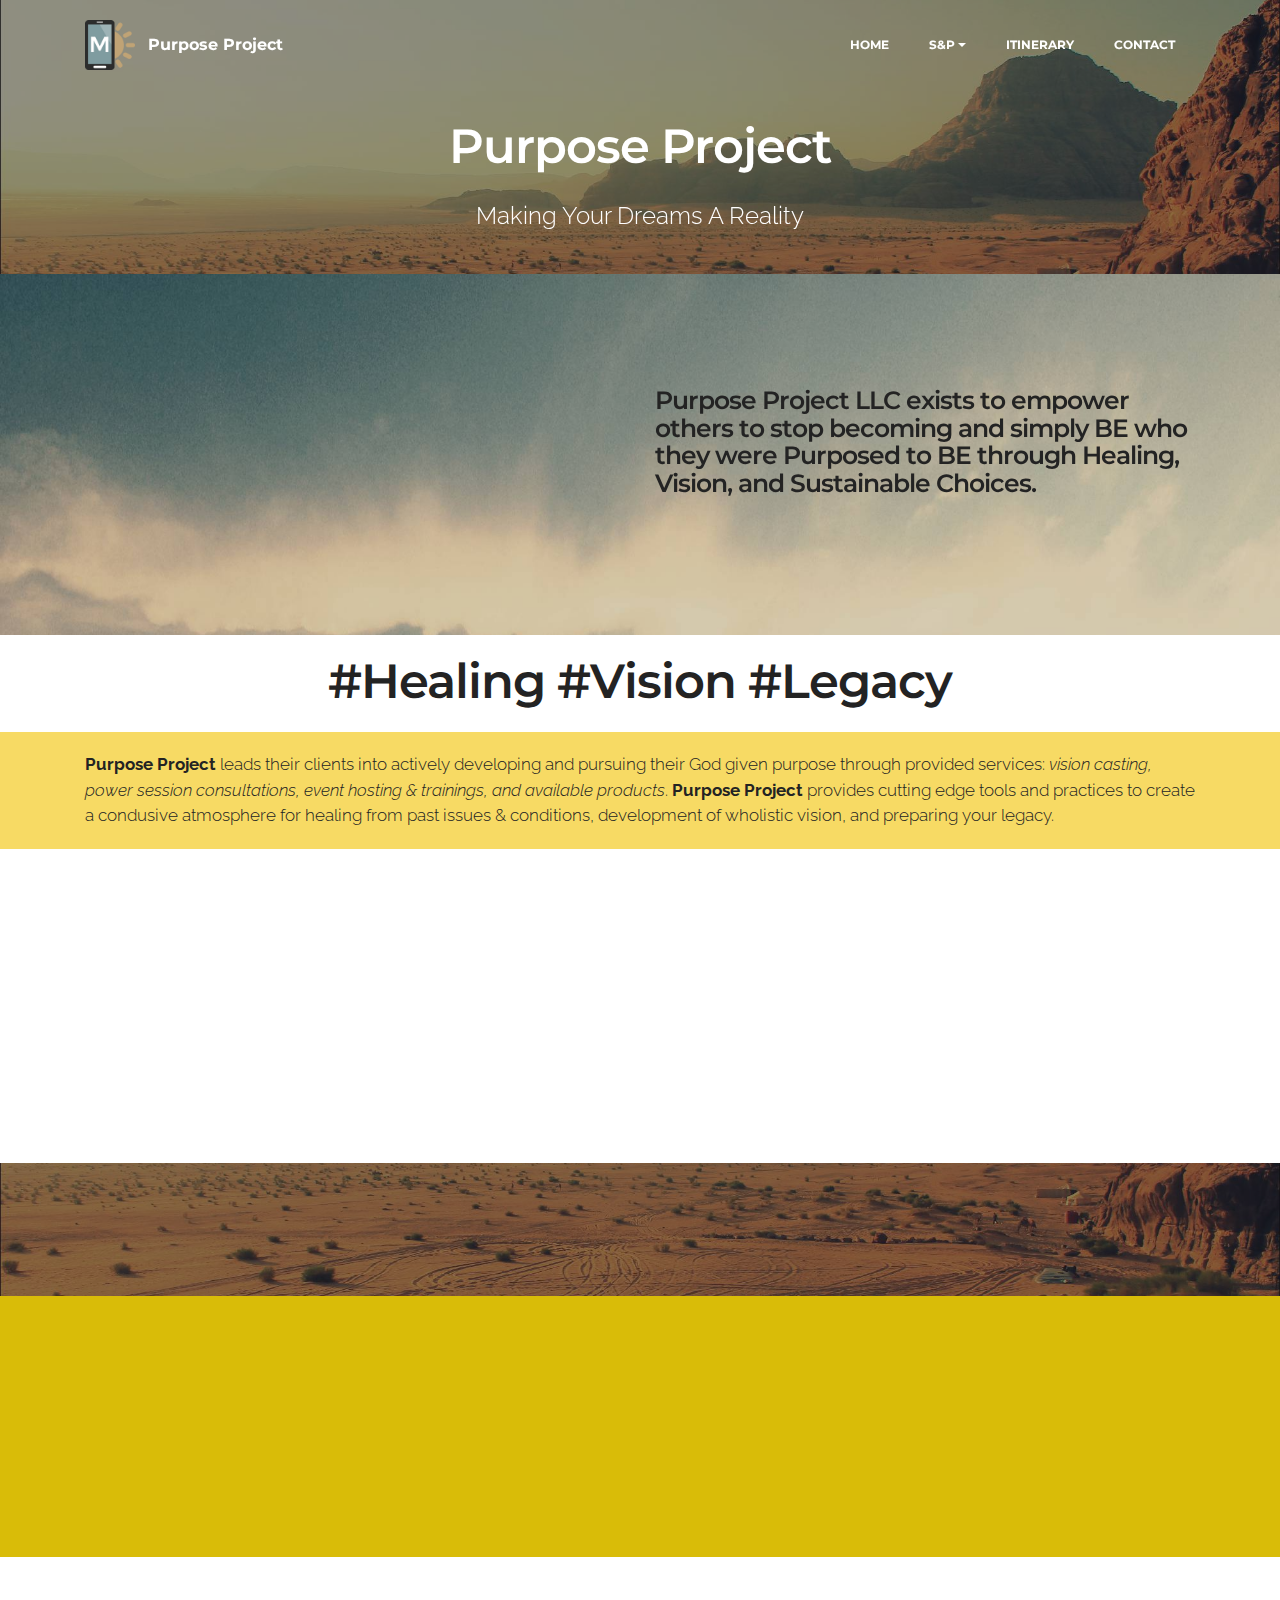
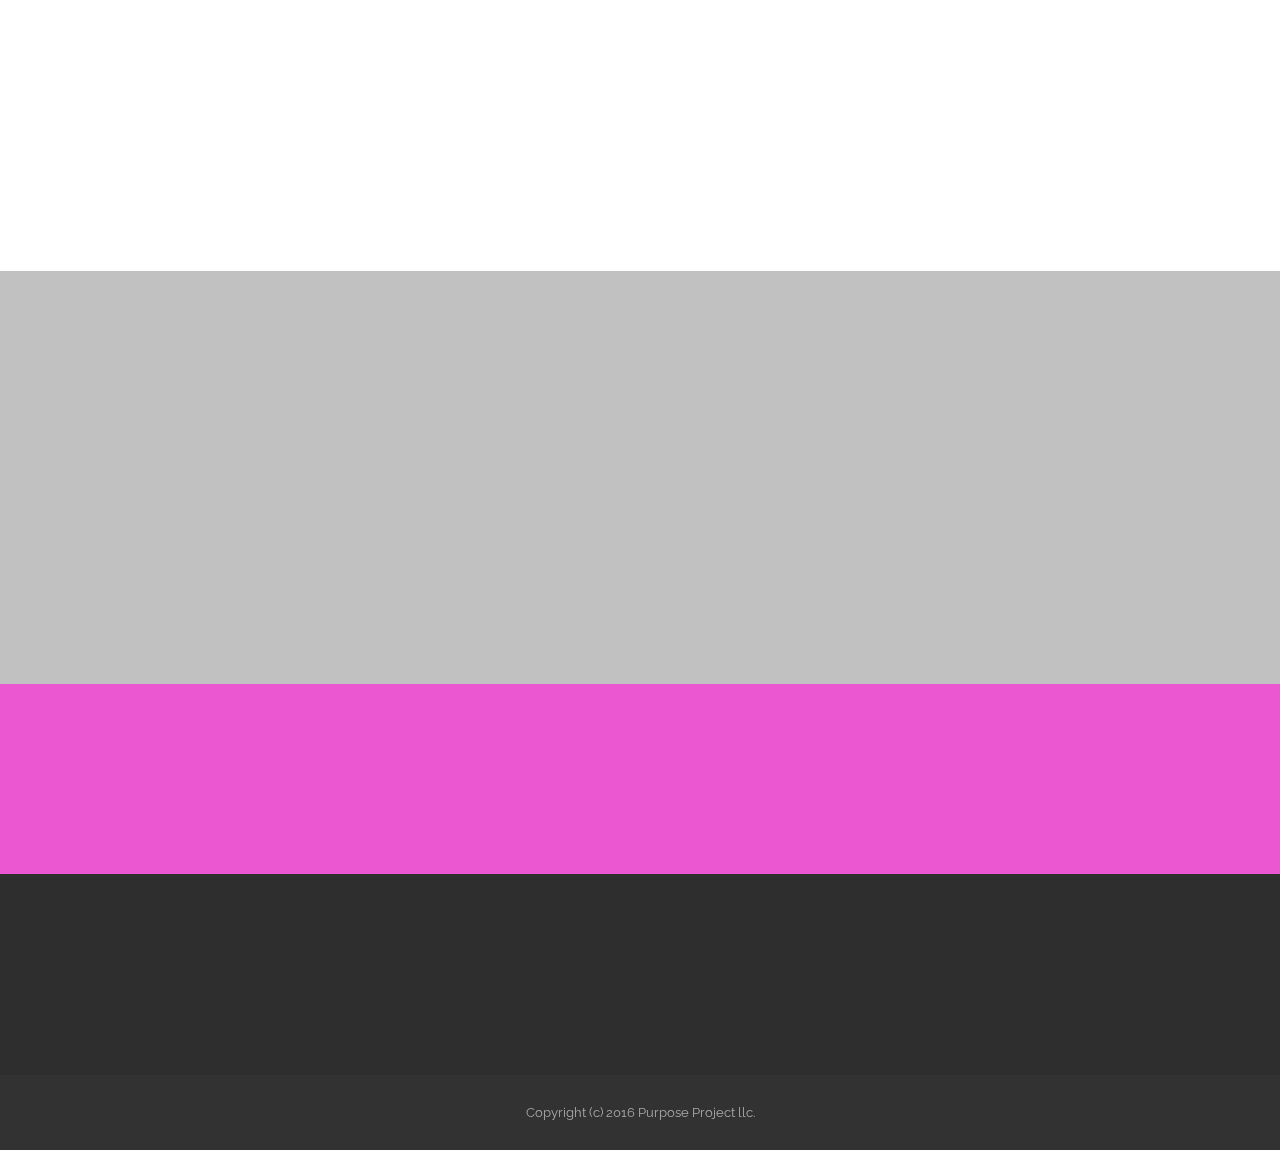
==== index.html @ c803c19d "create github pages" ====
<!DOCTYPE html>
<html>
<head>
  <!-- Site made with Mobirise Website Builder v3.12.1, https://mobirise.com -->
  <meta charset="UTF-8">
  <meta http-equiv="X-UA-Compatible" content="IE=edge">
  <meta name="generator" content="Mobirise v3.12.1, mobirise.com">
  <meta name="viewport" content="width=device-width, initial-scale=1">
  <link rel="shortcut icon" href="assets/images/logo.png" type="image/x-icon">
  <meta name="description" content="">
  
  <link rel="stylesheet" href="https://fonts.googleapis.com/css?family=Lora:400,700,400italic,700italic&amp;subset=latin">
  <link rel="stylesheet" href="https://fonts.googleapis.com/css?family=Montserrat:400,700">
  <link rel="stylesheet" href="https://fonts.googleapis.com/css?family=Raleway:100,100i,200,200i,300,300i,400,400i,500,500i,600,600i,700,700i,800,800i,900,900i">
  <link rel="stylesheet" href="assets/bootstrap-material-design-font/css/material.css">
  <link rel="stylesheet" href="assets/tether/tether.min.css">
  <link rel="stylesheet" href="assets/bootstrap/css/bootstrap.min.css">
  <link rel="stylesheet" href="assets/animate.css/animate.min.css">
  <link rel="stylesheet" href="assets/dropdown/css/style.css">
  <link rel="stylesheet" href="assets/socicon/css/styles.css">
  <link rel="stylesheet" href="assets/theme/css/style.css">
  <link rel="stylesheet" href="assets/mobirise/css/mbr-additional.css" type="text/css">
  
  
  
</head>
<body>
<section id="menu-0">

    <nav class="navbar navbar-dropdown bg-color transparent navbar-fixed-top">
        <div class="container">

            <div class="mbr-table">
                <div class="mbr-table-cell">

                    <div class="navbar-brand">
                        <a href="https://mobirise.com" class="navbar-logo"><img src="assets/images/logo.png" alt="Mobirise"></a>
                        <a class="navbar-caption" href="https://mobirise.com">Purpose Project</a>
                    </div>

                </div>
                <div class="mbr-table-cell">

                    <button class="navbar-toggler pull-xs-right hidden-md-up" type="button" data-toggle="collapse" data-target="#exCollapsingNavbar">
                        <div class="hamburger-icon"></div>
                    </button>

                    <ul class="nav-dropdown collapse pull-xs-right nav navbar-nav navbar-toggleable-sm" id="exCollapsingNavbar"><li class="nav-item dropdown"><a class="nav-link link" href="https://mobirise.com/">HOME</a></li><li class="nav-item dropdown open"><a class="nav-link link dropdown-toggle" data-toggle="dropdown-submenu" href="https://mobirise.com/" aria-expanded="true">S&amp;P</a><div class="dropdown-menu"><a class="dropdown-item" href="http://forums.mobirise.com/">MAKING TODAY COUNT</a><a class="dropdown-item" href="https://mobirise.com/">VISION CASTING</a><a class="dropdown-item" href="https://mobirise.com/">EMPOWERMENT VIDEOS</a></div></li><li class="nav-item"><a class="nav-link link" href="https://mobirise.com/">ITINERARY</a></li><li class="nav-item"><a class="nav-link link" href="index.html#social-buttons4-j" aria-expanded="false">CONTACT</a></li></ul>
                    <button hidden="" class="navbar-toggler navbar-close" type="button" data-toggle="collapse" data-target="#exCollapsingNavbar">
                        <div class="close-icon"></div>
                    </button>

                </div>
            </div>

        </div>
    </nav>

</section>

<section class="engine"><a rel="external" href="https://mobirise.com">mobirise.com</a></section><section class="mbr-section article mbr-parallax-background mbr-after-navbar" id="msg-box8-2" style="background-image: url(assets/images/desert.jpg); padding-top: 120px; padding-bottom: 40px;">

    <div class="mbr-overlay" style="opacity: 0.5; background-color: rgb(34, 34, 34);">
    </div>
    <div class="container">
        <div class="row">
            <div class="col-md-8 col-md-offset-2 text-xs-center">
                <h3 class="mbr-section-title display-2">Purpose Project</h3>
                <div class="lead"><p>Making Your Dreams A Reality</p></div>
                
            </div>
        </div>
    </div>

</section>

<section class="mbr-section mbr-parallax-background" id="msg-box4-1" style="background-image: url(assets/images/jumbotron.jpg); padding-top: 40px; padding-bottom: 40px;">

    
    <div class="container">
        <div class="row">
            <div class="mbr-table-md-up">

              <div class="mbr-table-cell mbr-right-padding-md-up mbr-valign-top col-md-7 image-size" style="width: 50%;">
                  <div class="mbr-figure"><iframe class="mbr-embedded-video" src="https://www.youtube.com/embed/Nxga90xrvtE?rel=0&amp;amp;showinfo=0&amp;autoplay=1&amp;loop=1&amp;playlist=Nxga90xrvtE" width="1280" height="720" frameborder="0" allowfullscreen></iframe></div>
              </div>

              


              <div class="mbr-table-cell col-md-5 text-xs-center text-md-left content-size">
                  <h3 class="mbr-section-title display-2"><span style="color: inherit; line-height: 1.1;">Purpose Project LLC exists to empower others to stop becoming and simply BE who they were Purposed to BE through Healing, Vision, and Sustainable Choices.</span><br></h3>
                  

                  
              </div>


              

            </div>
        </div>
    </div>

</section>

<section class="mbr-section mbr-section__container article" id="header3-m" style="background-color: rgb(255, 255, 255); padding-top: 20px; padding-bottom: 20px;">
    <div class="container">
        <div class="row">
            <div class="col-xs-12">
                <h3 class="mbr-section-title display-2">#Healing #Vision #Legacy</h3>
                <small class="mbr-section-subtitle"></small>
            </div>
        </div>
    </div>
</section>

<section class="mbr-section article mbr-section__container" id="content1-l" style="background-color: rgb(247, 218, 100); padding-top: 20px; padding-bottom: 20px;">

    <div class="container">
        <div class="row">
            <div class="col-xs-12 lead"><p><strong>Purpose Project</strong> leads their clients into actively developing and pursuing their God given purpose through provided services: <em>vision casting, power session consultations, event hosting &amp; trainings, and available products</em>.&nbsp;<strong>Purpose Project </strong>provides cutting edge tools and practices to create a condusive atmosphere for healing from past issues &amp; conditions, development of wholistic vision, and preparing your legacy.</p></div>
        </div>
    </div>

</section>

<section class="mbr-section" id="msg-box5-6" style="background-color: rgb(255, 255, 255); padding-top: 40px; padding-bottom: 40px;">

    
    <div class="container">
        <div class="row">
            <div class="mbr-table-md-up">

              

              <div class="mbr-table-cell col-md-5 text-xs-center text-md-right content-size">
                  <h3 class="mbr-section-title display-2">Making &nbsp;Today Count</h3>
                  <div class="lead">

                    <p>New book by author &amp; speaker, Ebby Johnson. <strong>Making Today Count </strong>provides dail y inspirations&nbsp;to provoke&nbsp;thought, healing, and purposeful living. Purchase your copy at&nbsp;the link below.</p>

                  </div>

                  <div><a class="btn btn-primary" href="https://mobirise.com">Purchase</a></div>
              </div>


              


              <div class="mbr-table-cell mbr-left-padding-md-up mbr-valign-top col-md-7 image-size" style="width: 37%;">
                  <div class="mbr-figure"><img src="assets/images/desktop.jpg"></div>
              </div>

            </div>
        </div>
    </div>

</section>

<section class="mbr-section article mbr-parallax-background" id="msg-box8-e" style="background-image: url(assets/images/desert.jpg); padding-top: 40px; padding-bottom: 40px;">

    <div class="mbr-overlay" style="opacity: 0.5; background-color: rgb(34, 34, 34);">
    </div>
    <div class="container">
        <div class="row">
            <div class="col-md-8 col-md-offset-2 text-xs-center">
                <h3 class="mbr-section-title display-2">Itinerary&nbsp;</h3>
                
                
            </div>
        </div>
    </div>

</section>

<section class="mbr-section" id="msg-box5-f" style="background-color: rgb(217, 188, 8); padding-top: 40px; padding-bottom: 40px;">

    
    <div class="container">
        <div class="row">
            <div class="mbr-table-md-up">

              <div class="mbr-table-cell mbr-right-padding-md-up mbr-valign-top col-md-7 image-size" style="width: 30%;">
                  <div class="mbr-figure"><img src="assets/images/desktop.jpg"></div>
              </div>

              


              <div class="mbr-table-cell col-md-5 text-xs-center text-md-left content-size">
                  <h3 class="mbr-section-title display-2">Thy Queendom Come</h3>
                  <div class="lead">

                    <p>Women Empowerment Services Encouraging women  to BE Fearless, Successful, and unapologetically Whole through Healing, Vision, and Legacy!</p>

                  </div>

                  
              </div>


              

            </div>
        </div>
    </div>

</section>

<section class="mbr-section" id="msg-box5-g" style="background-color: rgb(255, 255, 255); padding-top: 40px; padding-bottom: 40px;">

    
    <div class="container">
        <div class="row">
            <div class="mbr-table-md-up">

              

              <div class="mbr-table-cell col-md-5 text-xs-center text-md-right content-size">
                  <h3 class="mbr-section-title display-2">Break the Culture</h3>
                  <div class="lead">

                    <p>To teach Pastors and Leaders how to become Ambassadors for Diversity, Inclusion, and Social Justice in their congregation and community.<br></p>

                  </div>

                  
              </div>


              


              <div class="mbr-table-cell mbr-left-padding-md-up mbr-valign-top col-md-7 image-size" style="width: 37%;">
                  <div class="mbr-figure"><img src="assets/images/desktop.jpg"></div>
              </div>

            </div>
        </div>
    </div>

</section>

<section class="mbr-section" id="msg-box5-h" style="background-color: rgb(193, 193, 193); padding-top: 40px; padding-bottom: 40px;">

    
    <div class="container">
        <div class="row">
            <div class="mbr-table-md-up">

              

              <div class="mbr-table-cell col-md-5 text-xs-center text-md-right content-size">
                  <h3 class="mbr-section-title display-2">Press Pause</h3>
                  <div class="lead">

                    <p>Providing Leaders a Space to Re -Center, and stop Winning in the Kingdom, but Failing at Life.</p>

                  </div>

                  
              </div>


              


              <div class="mbr-table-cell mbr-left-padding-md-up mbr-valign-top col-md-7 image-size" style="width: 50%;">
                  <div class="mbr-figure"><img src="assets/images/desktop.jpg"></div>
              </div>

            </div>
        </div>
    </div>

</section>

<section class="mbr-section mbr-section-md-padding" id="social-buttons4-j" style="background-color: rgb(235, 86, 209); padding-top: 30px; padding-bottom: 30px;">
    
    <div class="container">
        <div class="row">
            <div class="col-md-8 col-md-offset-2 text-xs-center">
                <h3 class="mbr-section-title display-2">FOLLOW US</h3>
                <div> <a class="btn btn-social" title="Facebook" target="_blank" href="https://www.facebook.com/pages/Mobirise/1616226671953247"><i class="socicon socicon-facebook"></i></a>  <a class="btn btn-social" title="YouTube" target="_blank" href="https://www.youtube.com/channel/UCt_tncVAetpK5JeM8L-8jyw"><i class="socicon socicon-youtube"></i></a> <a class="btn btn-social" title="Instagram" target="_blank" href="https://instagram.com/mobirise/"><span class="socicon socicon-instagram mbr-iconfont mbr-iconfont-btn" style="font-size: 32px; color: rgb(255, 255, 255);"></span></a>      </div>
            </div>
        </div>
    </div>
</section>

<section class="mbr-section mbr-section-md-padding mbr-footer footer1" id="contacts1-4" style="background-color: rgb(46, 46, 46); padding-top: 30px; padding-bottom: 30px;">
    
    <div class="container">
        <div class="row">
            <div class="mbr-footer-content col-xs-12 col-md-3">
                <div><img src="assets/images/logo.png"></div>
            </div>
            <div class="mbr-footer-content col-xs-12 col-md-3">
                <p><strong>Address</strong><br>
P.O Box 71992<br>
N. Chas, SC 29415</p>
            </div>
            <div class="mbr-footer-content col-xs-12 col-md-3">
                <p><strong>Contacts</strong><br>
Email: <br>ebbyj@purposeproject.com<br><br>
Phone: (775)442-3229<br><br></p>
            </div>
            <div class="mbr-footer-content col-xs-12 col-md-3">
                <p><strong>Links</strong><br>
<a class="text-primary" href="https://mobirise.com/">Website builder</a><br>
<a class="text-primary" href="https://mobirise.com/mobirise-free-win.zip">Download for Windows</a><br>
<a class="text-primary" href="https://mobirise.com/mobirise-free-mac.zip">Download for Mac</a></p>
            </div>

        </div>
    </div>
</section>

<footer class="mbr-small-footer mbr-section mbr-section-nopadding" id="footer1-5" style="background-color: rgb(50, 50, 50); padding-top: 1.75rem; padding-bottom: 1.75rem;">
    
    <div class="container">
        <p class="text-xs-center">Copyright (c) 2016 Purpose Project llc.</p>
    </div>
</footer>


  <script src="assets/web/assets/jquery/jquery.min.js"></script>
  <script src="assets/tether/tether.min.js"></script>
  <script src="assets/bootstrap/js/bootstrap.min.js"></script>
  <script src="assets/smooth-scroll/smooth-scroll.js"></script>
  <script src="assets/jarallax/jarallax.js"></script>
  <script src="assets/viewport-checker/jquery.viewportchecker.js"></script>
  <script src="assets/dropdown/js/script.min.js"></script>
  <script src="assets/touch-swipe/jquery.touch-swipe.min.js"></script>
  <script src="assets/theme/js/script.js"></script>
  
  
  <input name="animation" type="hidden">
  </body>
</html>
---- assets/bootstrap-material-design-font/css/material.css ----
@font-face {
  font-family: 'Material-Design-Icons';
  src: url('../fonts/Material-Design-Icons.eot?3ocs8m');
  src: url('../fonts/Material-Design-Icons.eot?#iefix3ocs8m') format('embedded-opentype'), url('../fonts/Material-Design-Icons.woff?3ocs8m') format('woff'), url('../fonts/Material-Design-Icons.ttf?3ocs8m') format('truetype'), url('../fonts/Material-Design-Icons.svg?3ocs8m#Material-Design-Icons') format('svg');
  font-weight: normal;
  font-style: normal;
}
[class^="mdi-"],
[class*="mdi-"] {
  speak: none;
  display: inline-block;
  font-style: normal;
  font-variant:normal;
  font-weight:normal;
  /*font-size:24px;*/
  line-height:1;
  font-family:'Material-Design-Icons' !important;
  text-rendering: auto;
  
  -webkit-font-smoothing: antialiased;
  -moz-osx-font-smoothing: grayscale;
  -webkit-transform: translate(0, 0);
      -ms-transform: translate(0, 0);
          transform: translate(0, 0);
}
[class^="mdi-"]:before,
[class*="mdi-"]:before {
  display: inline-block;
  speak: none;
  text-decoration: inherit;
}
[class^="mdi-"].pull-left,
[class*="mdi-"].pull-left {
  margin-right: .3em;
}
[class^="mdi-"].pull-right,
[class*="mdi-"].pull-right {
  margin-left: .3em;
}
[class^="mdi-"].mdi-lg:before,
[class*="mdi-"].mdi-lg:before,
[class^="mdi-"].mdi-lg:after,
[class*="mdi-"].mdi-lg:after {
  font-size: 1.33333333em;
  line-height: 0.75em;
  vertical-align: -15%;
}
[class^="mdi-"].mdi-2x:before,
[class*="mdi-"].mdi-2x:before,
[class^="mdi-"].mdi-2x:after,
[class*="mdi-"].mdi-2x:after {
  font-size: 2em;
}
[class^="mdi-"].mdi-3x:before,
[class*="mdi-"].mdi-3x:before,
[class^="mdi-"].mdi-3x:after,
[class*="mdi-"].mdi-3x:after {
  font-size: 3em;
}
[class^="mdi-"].mdi-4x:before,
[class*="mdi-"].mdi-4x:before,
[class^="mdi-"].mdi-4x:after,
[class*="mdi-"].mdi-4x:after {
  font-size: 4em;
}
[class^="mdi-"].mdi-5x:before,
[class*="mdi-"].mdi-5x:before,
[class^="mdi-"].mdi-5x:after,
[class*="mdi-"].mdi-5x:after {
  font-size: 5em;
}
[class^="mdi-device-signal-cellular-"]:after,
[class^="mdi-device-battery-"]:after,
[class^="mdi-device-battery-charging-"]:after,
[class^="mdi-device-signal-cellular-connected-no-internet-"]:after,
[class^="mdi-device-signal-wifi-"]:after,
[class^="mdi-device-signal-wifi-statusbar-not-connected"]:after,
.mdi-device-network-wifi:after {
  opacity: .3;
  position: absolute;
  left: 0;
  top: 0;
  z-index: 1;
  display: inline-block;
  speak: none;
  text-decoration: inherit;
}
[class^="mdi-device-signal-cellular-"]:after {
  content: "\e758";
}
[class^="mdi-device-battery-"]:after {
  content: "\e735";
}
[class^="mdi-device-battery-charging-"]:after {
  content: "\e733";
}
[class^="mdi-device-signal-cellular-connected-no-internet-"]:after {
  content: "\e75d";
}
[class^="mdi-device-signal-wifi-"]:after,
.mdi-device-network-wifi:after {
  content: "\e765";
}
[class^="mdi-device-signal-wifi-statusbasr-not-connected"]:after {
  content: "\e8f7";
}
.mdi-device-signal-cellular-off:after,
.mdi-device-signal-cellular-null:after,
.mdi-device-signal-cellular-no-sim:after,
.mdi-device-signal-wifi-off:after,
.mdi-device-signal-wifi-4-bar:after,
.mdi-device-signal-cellular-4-bar:after,
.mdi-device-battery-alert:after,
.mdi-device-signal-cellular-connected-no-internet-4-bar:after,
.mdi-device-battery-std:after,
.mdi-device-battery-full .mdi-device-battery-unknown:after {
  content: "";
}
.mdi-fw {
  width: 1.28571429em;
  text-align: center;
}
.mdi-ul {
  padding-left: 0;
  margin-left: 2.14285714em;
  list-style-type: none;
}
.mdi-ul > li {
  position: relative;
}
.mdi-li {
  position: absolute;
  left: -2.14285714em;
  width: 2.14285714em;
  top: 0.14285714em;
  text-align: center;
}
.mdi-li.mdi-lg {
  left: -1.85714286em;
}
.mdi-border {
  padding: .2em .25em .15em;
  border: solid 0.08em #eeeeee;
  border-radius: .1em;
}
.mdi-spin {
  -webkit-animation: mdi-spin 2s infinite linear;
  animation: mdi-spin 2s infinite linear;
  -webkit-transform-origin: 50% 50%;
  -ms-transform-origin: 50% 50%;
      transform-origin: 50% 50%;
}
.mdi-pulse {
  -webkit-animation: mdi-spin 1s steps(8) infinite;
  animation: mdi-spin 1s steps(8) infinite;
  -webkit-transform-origin: 50% 50%;
  -ms-transform-origin: 50% 50%;
      transform-origin: 50% 50%;
}
@-webkit-keyframes mdi-spin {
  0% {
    -webkit-transform: rotate(0deg);
    transform: rotate(0deg);
  }
  100% {
    -webkit-transform: rotate(359deg);
    transform: rotate(359deg);
  }
}
@keyframes mdi-spin {
  0% {
    -webkit-transform: rotate(0deg);
    transform: rotate(0deg);
  }
  100% {
    -webkit-transform: rotate(359deg);
    transform: rotate(359deg);
  }
}
.mdi-rotate-90 {
  filter: progid:DXImageTransform.Microsoft.BasicImage(rotation=1);
  -webkit-transform: rotate(90deg);
  -ms-transform: rotate(90deg);
  transform: rotate(90deg);
}
.mdi-rotate-180 {
  filter: progid:DXImageTransform.Microsoft.BasicImage(rotation=2);
  -webkit-transform: rotate(180deg);
  -ms-transform: rotate(180deg);
  transform: rotate(180deg);
}
.mdi-rotate-270 {
  filter: progid:DXImageTransform.Microsoft.BasicImage(rotation=3);
  -webkit-transform: rotate(270deg);
  -ms-transform: rotate(270deg);
  transform: rotate(270deg);
}
.mdi-flip-horizontal {
  filter: progid:DXImageTransform.Microsoft.BasicImage(rotation=0, mirror=1);
  -webkit-transform: scale(-1, 1);
  -ms-transform: scale(-1, 1);
  transform: scale(-1, 1);
}
.mdi-flip-vertical {
  filter: progid:DXImageTransform.Microsoft.BasicImage(rotation=2, mirror=1);
  -webkit-transform: scale(1, -1);
  -ms-transform: scale(1, -1);
  transform: scale(1, -1);
}
:root .mdi-rotate-90,
:root .mdi-rotate-180,
:root .mdi-rotate-270,
:root .mdi-flip-horizontal,
:root .mdi-flip-vertical {
  -webkit-filter: none;
          filter: none;
}
.mdi-stack {
  position: relative;
  display: inline-block;
  width: 2em;
  height: 2em;
  line-height: 2em;
  vertical-align: middle;
}
.mdi-stack-1x,
.mdi-stack-2x {
  position: absolute;
  left: 0;
  width: 100%;
  text-align: center;
}
.mdi-stack-1x {
  line-height: inherit;
}
.mdi-stack-2x {
  font-size: 2em;
}
.mdi-inverse {
  color: #ffffff;
}
/* Start Icons */
.mdi-action-3d-rotation:before {
  content: "\e600";
}
.mdi-action-accessibility:before {
  content: "\e601";
}
.mdi-action-account-balance-wallet:before {
  content: "\e602";
}
.mdi-action-account-balance:before {
  content: "\e603";
}
.mdi-action-account-box:before {
  content: "\e604";
}
.mdi-action-account-child:before {
  content: "\e605";
}
.mdi-action-account-circle:before {
  content: "\e606";
}
.mdi-action-add-shopping-cart:before {
  content: "\e607";
}
.mdi-action-alarm-add:before {
  content: "\e608";
}
.mdi-action-alarm-off:before {
  content: "\e609";
}
.mdi-action-alarm-on:before {
  content: "\e60a";
}
.mdi-action-alarm:before {
  content: "\e60b";
}
.mdi-action-android:before {
  content: "\e60c";
}
.mdi-action-announcement:before {
  content: "\e60d";
}
.mdi-action-aspect-ratio:before {
  content: "\e60e";
}
.mdi-action-assessment:before {
  content: "\e60f";
}
.mdi-action-assignment-ind:before {
  content: "\e610";
}
.mdi-action-assignment-late:before {
  content: "\e611";
}
.mdi-action-assignment-return:before {
  content: "\e612";
}
.mdi-action-assignment-returned:before {
  content: "\e613";
}
.mdi-action-assignment-turned-in:before {
  content: "\e614";
}
.mdi-action-assignment:before {
  content: "\e615";
}
.mdi-action-autorenew:before {
  content: "\e616";
}
.mdi-action-backup:before {
  content: "\e617";
}
.mdi-action-book:before {
  content: "\e618";
}
.mdi-action-bookmark-outline:before {
  content: "\e619";
}
.mdi-action-bookmark:before {
  content: "\e61a";
}
.mdi-action-bug-report:before {
  content: "\e61b";
}
.mdi-action-cached:before {
  content: "\e61c";
}
.mdi-action-check-circle:before {
  content: "\e61d";
}
.mdi-action-class:before {
  content: "\e61e";
}
.mdi-action-credit-card:before {
  content: "\e61f";
}
.mdi-action-dashboard:before {
  content: "\e620";
}
.mdi-action-delete:before {
  content: "\e621";
}
.mdi-action-description:before {
  content: "\e622";
}
.mdi-action-dns:before {
  content: "\e623";
}
.mdi-action-done-all:before {
  content: "\e624";
}
.mdi-action-done:before {
  content: "\e625";
}
.mdi-action-event:before {
  content: "\e626";
}
.mdi-action-exit-to-app:before {
  content: "\e627";
}
.mdi-action-explore:before {
  content: "\e628";
}
.mdi-action-extension:before {
  content: "\e629";
}
.mdi-action-face-unlock:before {
  content: "\e62a";
}
.mdi-action-favorite-outline:before {
  content: "\e62b";
}
.mdi-action-favorite:before {
  content: "\e62c";
}
.mdi-action-find-in-page:before {
  content: "\e62d";
}
.mdi-action-find-replace:before {
  content: "\e62e";
}
.mdi-action-flip-to-back:before {
  content: "\e62f";
}
.mdi-action-flip-to-front:before {
  content: "\e630";
}
.mdi-action-get-app:before {
  content: "\e631";
}
.mdi-action-grade:before {
  content: "\e632";
}
.mdi-action-group-work:before {
  content: "\e633";
}
.mdi-action-help:before {
  content: "\e634";
}
.mdi-action-highlight-remove:before {
  content: "\e635";
}
.mdi-action-history:before {
  content: "\e636";
}
.mdi-action-home:before {
  content: "\e637";
}
.mdi-action-https:before {
  content: "\e638";
}
.mdi-action-info-outline:before {
  content: "\e639";
}
.mdi-action-info:before {
  content: "\e63a";
}
.mdi-action-input:before {
  content: "\e63b";
}
.mdi-action-invert-colors:before {
  content: "\e63c";
}
.mdi-action-label-outline:before {
  content: "\e63d";
}
.mdi-action-label:before {
  content: "\e63e";
}
.mdi-action-language:before {
  content: "\e63f";
}
.mdi-action-launch:before {
  content: "\e640";
}
.mdi-action-list:before {
  content: "\e641";
}
.mdi-action-lock-open:before {
  content: "\e642";
}
.mdi-action-lock-outline:before {
  content: "\e643";
}
.mdi-action-lock:before {
  content: "\e644";
}
.mdi-action-loyalty:before {
  content: "\e645";
}
.mdi-action-markunread-mailbox:before {
  content: "\e646";
}
.mdi-action-note-add:before {
  content: "\e647";
}
.mdi-action-open-in-browser:before {
  content: "\e648";
}
.mdi-action-open-in-new:before {
  content: "\e649";
}
.mdi-action-open-with:before {
  content: "\e64a";
}
.mdi-action-pageview:before {
  content: "\e64b";
}
.mdi-action-payment:before {
  content: "\e64c";
}
.mdi-action-perm-camera-mic:before {
  content: "\e64d";
}
.mdi-action-perm-contact-cal:before {
  content: "\e64e";
}
.mdi-action-perm-data-setting:before {
  content: "\e64f";
}
.mdi-action-perm-device-info:before {
  content: "\e650";
}
.mdi-action-perm-identity:before {
  content: "\e651";
}
.mdi-action-perm-media:before {
  content: "\e652";
}
.mdi-action-perm-phone-msg:before {
  content: "\e653";
}
.mdi-action-perm-scan-wifi:before {
  content: "\e654";
}
.mdi-action-picture-in-picture:before {
  content: "\e655";
}
.mdi-action-polymer:before {
  content: "\e656";
}
.mdi-action-print:before {
  content: "\e657";
}
.mdi-action-query-builder:before {
  content: "\e658";
}
.mdi-action-question-answer:before {
  content: "\e659";
}
.mdi-action-receipt:before {
  content: "\e65a";
}
.mdi-action-redeem:before {
  content: "\e65b";
}
.mdi-action-reorder:before {
  content: "\e65c";
}
.mdi-action-report-problem:before {
  content: "\e65d";
}
.mdi-action-restore:before {
  content: "\e65e";
}
.mdi-action-room:before {
  content: "\e65f";
}
.mdi-action-schedule:before {
  content: "\e660";
}
.mdi-action-search:before {
  content: "\e661";
}
.mdi-action-settings-applications:before {
  content: "\e662";
}
.mdi-action-settings-backup-restore:before {
  content: "\e663";
}
.mdi-action-settings-bluetooth:before {
  content: "\e664";
}
.mdi-action-settings-cell:before {
  content: "\e665";
}
.mdi-action-settings-display:before {
  content: "\e666";
}
.mdi-action-settings-ethernet:before {
  content: "\e667";
}
.mdi-action-settings-input-antenna:before {
  content: "\e668";
}
.mdi-action-settings-input-component:before {
  content: "\e669";
}
.mdi-action-settings-input-composite:before {
  content: "\e66a";
}
.mdi-action-settings-input-hdmi:before {
  content: "\e66b";
}
.mdi-action-settings-input-svideo:before {
  content: "\e66c";
}
.mdi-action-settings-overscan:before {
  content: "\e66d";
}
.mdi-action-settings-phone:before {
  content: "\e66e";
}
.mdi-action-settings-power:before {
  content: "\e66f";
}
.mdi-action-settings-remote:before {
  content: "\e670";
}
.mdi-action-settings-voice:before {
  content: "\e671";
}
.mdi-action-settings:before {
  content: "\e672";
}
.mdi-action-shop-two:before {
  content: "\e673";
}
.mdi-action-shop:before {
  content: "\e674";
}
.mdi-action-shopping-basket:before {
  content: "\e675";
}
.mdi-action-shopping-cart:before {
  content: "\e676";
}
.mdi-action-speaker-notes:before {
  content: "\e677";
}
.mdi-action-spellcheck:before {
  content: "\e678";
}
.mdi-action-star-rate:before {
  content: "\e679";
}
.mdi-action-stars:before {
  content: "\e67a";
}
.mdi-action-store:before {
  content: "\e67b";
}
.mdi-action-subject:before {
  content: "\e67c";
}
.mdi-action-supervisor-account:before {
  content: "\e67d";
}
.mdi-action-swap-horiz:before {
  content: "\e67e";
}
.mdi-action-swap-vert-circle:before {
  content: "\e67f";
}
.mdi-action-swap-vert:before {
  content: "\e680";
}
.mdi-action-system-update-tv:before {
  content: "\e681";
}
.mdi-action-tab-unselected:before {
  content: "\e682";
}
.mdi-action-tab:before {
  content: "\e683";
}
.mdi-action-theaters:before {
  content: "\e684";
}
.mdi-action-thumb-down:before {
  content: "\e685";
}
.mdi-action-thumb-up:before {
  content: "\e686";
}
.mdi-action-thumbs-up-down:before {
  content: "\e687";
}
.mdi-action-toc:before {
  content: "\e688";
}
.mdi-action-today:before {
  content: "\e689";
}
.mdi-action-track-changes:before {
  content: "\e68a";
}
.mdi-action-translate:before {
  content: "\e68b";
}
.mdi-action-trending-down:before {
  content: "\e68c";
}
.mdi-action-trending-neutral:before {
  content: "\e68d";
}
.mdi-action-trending-up:before {
  content: "\e68e";
}
.mdi-action-turned-in-not:before {
  content: "\e68f";
}
.mdi-action-turned-in:before {
  content: "\e690";
}
.mdi-action-verified-user:before {
  content: "\e691";
}
.mdi-action-view-agenda:before {
  content: "\e692";
}
.mdi-action-view-array:before {
  content: "\e693";
}
.mdi-action-view-carousel:before {
  content: "\e694";
}
.mdi-action-view-column:before {
  content: "\e695";
}
.mdi-action-view-day:before {
  content: "\e696";
}
.mdi-action-view-headline:before {
  content: "\e697";
}
.mdi-action-view-list:before {
  content: "\e698";
}
.mdi-action-view-module:before {
  content: "\e699";
}
.mdi-action-view-quilt:before {
  content: "\e69a";
}
.mdi-action-view-stream:before {
  content: "\e69b";
}
.mdi-action-view-week:before {
  content: "\e69c";
}
.mdi-action-visibility-off:before {
  content: "\e69d";
}
.mdi-action-visibility:before {
  content: "\e69e";
}
.mdi-action-wallet-giftcard:before {
  content: "\e69f";
}
.mdi-action-wallet-membership:before {
  content: "\e6a0";
}
.mdi-action-wallet-travel:before {
  content: "\e6a1";
}
.mdi-action-work:before {
  content: "\e6a2";
}
.mdi-alert-error:before {
  content: "\e6a3";
}
.mdi-alert-warning:before {
  content: "\e6a4";
}
.mdi-av-album:before {
  content: "\e6a5";
}
.mdi-av-closed-caption:before {
  content: "\e6a6";
}
.mdi-av-equalizer:before {
  content: "\e6a7";
}
.mdi-av-explicit:before {
  content: "\e6a8";
}
.mdi-av-fast-forward:before {
  content: "\e6a9";
}
.mdi-av-fast-rewind:before {
  content: "\e6aa";
}
.mdi-av-games:before {
  content: "\e6ab";
}
.mdi-av-hearing:before {
  content: "\e6ac";
}
.mdi-av-high-quality:before {
  content: "\e6ad";
}
.mdi-av-loop:before {
  content: "\e6ae";
}
.mdi-av-mic-none:before {
  content: "\e6af";
}
.mdi-av-mic-off:before {
  content: "\e6b0";
}
.mdi-av-mic:before {
  content: "\e6b1";
}
.mdi-av-movie:before {
  content: "\e6b2";
}
.mdi-av-my-library-add:before {
  content: "\e6b3";
}
.mdi-av-my-library-books:before {
  content: "\e6b4";
}
.mdi-av-my-library-music:before {
  content: "\e6b5";
}
.mdi-av-new-releases:before {
  content: "\e6b6";
}
.mdi-av-not-interested:before {
  content: "\e6b7";
}
.mdi-av-pause-circle-fill:before {
  content: "\e6b8";
}
.mdi-av-pause-circle-outline:before {
  content: "\e6b9";
}
.mdi-av-pause:before {
  content: "\e6ba";
}
.mdi-av-play-arrow:before {
  content: "\e6bb";
}
.mdi-av-play-circle-fill:before {
  content: "\e6bc";
}
.mdi-av-play-circle-outline:before {
  content: "\e6bd";
}
.mdi-av-play-shopping-bag:before {
  content: "\e6be";
}
.mdi-av-playlist-add:before {
  content: "\e6bf";
}
.mdi-av-queue-music:before {
  content: "\e6c0";
}
.mdi-av-queue:before {
  content: "\e6c1";
}
.mdi-av-radio:before {
  content: "\e6c2";
}
.mdi-av-recent-actors:before {
  content: "\e6c3";
}
.mdi-av-repeat-one:before {
  content: "\e6c4";
}
.mdi-av-repeat:before {
  content: "\e6c5";
}
.mdi-av-replay:before {
  content: "\e6c6";
}
.mdi-av-shuffle:before {
  content: "\e6c7";
}
.mdi-av-skip-next:before {
  content: "\e6c8";
}
.mdi-av-skip-previous:before {
  content: "\e6c9";
}
.mdi-av-snooze:before {
  content: "\e6ca";
}
.mdi-av-stop:before {
  content: "\e6cb";
}
.mdi-av-subtitles:before {
  content: "\e6cc";
}
.mdi-av-surround-sound:before {
  content: "\e6cd";
}
.mdi-av-timer:before {
  content: "\e6ce";
}
.mdi-av-video-collection:before {
  content: "\e6cf";
}
.mdi-av-videocam-off:before {
  content: "\e6d0";
}
.mdi-av-videocam:before {
  content: "\e6d1";
}
.mdi-av-volume-down:before {
  content: "\e6d2";
}
.mdi-av-volume-mute:before {
  content: "\e6d3";
}
.mdi-av-volume-off:before {
  content: "\e6d4";
}
.mdi-av-volume-up:before {
  content: "\e6d5";
}
.mdi-av-web:before {
  content: "\e6d6";
}
.mdi-communication-business:before {
  content: "\e6d7";
}
.mdi-communication-call-end:before {
  content: "\e6d8";
}
.mdi-communication-call-made:before {
  content: "\e6d9";
}
.mdi-communication-call-merge:before {
  content: "\e6da";
}
.mdi-communication-call-missed:before {
  content: "\e6db";
}
.mdi-communication-call-received:before {
  content: "\e6dc";
}
.mdi-communication-call-split:before {
  content: "\e6dd";
}
.mdi-communication-call:before {
  content: "\e6de";
}
.mdi-communication-chat:before {
  content: "\e6df";
}
.mdi-communication-clear-all:before {
  content: "\e6e0";
}
.mdi-communication-comment:before {
  content: "\e6e1";
}
.mdi-communication-contacts:before {
  content: "\e6e2";
}
.mdi-communication-dialer-sip:before {
  content: "\e6e3";
}
.mdi-communication-dialpad:before {
  content: "\e6e4";
}
.mdi-communication-dnd-on:before {
  content: "\e6e5";
}
.mdi-communication-email:before {
  content: "\e6e6";
}
.mdi-communication-forum:before {
  content: "\e6e7";
}
.mdi-communication-import-export:before {
  content: "\e6e8";
}
.mdi-communication-invert-colors-off:before {
  content: "\e6e9";
}
.mdi-communication-invert-colors-on:before {
  content: "\e6ea";
}
.mdi-communication-live-help:before {
  content: "\e6eb";
}
.mdi-communication-location-off:before {
  content: "\e6ec";
}
.mdi-communication-location-on:before {
  content: "\e6ed";
}
.mdi-communication-message:before {
  content: "\e6ee";
}
.mdi-communication-messenger:before {
  content: "\e6ef";
}
.mdi-communication-no-sim:before {
  content: "\e6f0";
}
.mdi-communication-phone:before {
  content: "\e6f1";
}
.mdi-communication-portable-wifi-off:before {
  content: "\e6f2";
}
.mdi-communication-quick-contacts-dialer:before {
  content: "\e6f3";
}
.mdi-communication-quick-contacts-mail:before {
  content: "\e6f4";
}
.mdi-communication-ring-volume:before {
  content: "\e6f5";
}
.mdi-communication-stay-current-landscape:before {
  content: "\e6f6";
}
.mdi-communication-stay-current-portrait:before {
  content: "\e6f7";
}
.mdi-communication-stay-primary-landscape:before {
  content: "\e6f8";
}
.mdi-communication-stay-primary-portrait:before {
  content: "\e6f9";
}
.mdi-communication-swap-calls:before {
  content: "\e6fa";
}
.mdi-communication-textsms:before {
  content: "\e6fb";
}
.mdi-communication-voicemail:before {
  content: "\e6fc";
}
.mdi-communication-vpn-key:before {
  content: "\e6fd";
}
.mdi-content-add-box:before {
  content: "\e6fe";
}
.mdi-content-add-circle-outline:before {
  content: "\e6ff";
}
.mdi-content-add-circle:before {
  content: "\e700";
}
.mdi-content-add:before {
  content: "\e701";
}
.mdi-content-archive:before {
  content: "\e702";
}
.mdi-content-backspace:before {
  content: "\e703";
}
.mdi-content-block:before {
  content: "\e704";
}
.mdi-content-clear:before {
  content: "\e705";
}
.mdi-content-content-copy:before {
  content: "\e706";
}
.mdi-content-content-cut:before {
  content: "\e707";
}
.mdi-content-content-paste:before {
  content: "\e708";
}
.mdi-content-create:before {
  content: "\e709";
}
.mdi-content-drafts:before {
  content: "\e70a";
}
.mdi-content-filter-list:before {
  content: "\e70b";
}
.mdi-content-flag:before {
  content: "\e70c";
}
.mdi-content-forward:before {
  content: "\e70d";
}
.mdi-content-gesture:before {
  content: "\e70e";
}
.mdi-content-inbox:before {
  content: "\e70f";
}
.mdi-content-link:before {
  content: "\e710";
}
.mdi-content-mail:before {
  content: "\e711";
}
.mdi-content-markunread:before {
  content: "\e712";
}
.mdi-content-redo:before {
  content: "\e713";
}
.mdi-content-remove-circle-outline:before {
  content: "\e714";
}
.mdi-content-remove-circle:before {
  content: "\e715";
}
.mdi-content-remove:before {
  content: "\e716";
}
.mdi-content-reply-all:before {
  content: "\e717";
}
.mdi-content-reply:before {
  content: "\e718";
}
.mdi-content-report:before {
  content: "\e719";
}
.mdi-content-save:before {
  content: "\e71a";
}
.mdi-content-select-all:before {
  content: "\e71b";
}
.mdi-content-send:before {
  content: "\e71c";
}
.mdi-content-sort:before {
  content: "\e71d";
}
.mdi-content-text-format:before {
  content: "\e71e";
}
.mdi-content-undo:before {
  content: "\e71f";
}
.mdi-editor-attach-file:before {
  content: "\e776";
}
.mdi-editor-attach-money:before {
  content: "\e777";
}
.mdi-editor-border-all:before {
  content: "\e778";
}
.mdi-editor-border-bottom:before {
  content: "\e779";
}
.mdi-editor-border-clear:before {
  content: "\e77a";
}
.mdi-editor-border-color:before {
  content: "\e77b";
}
.mdi-editor-border-horizontal:before {
  content: "\e77c";
}
.mdi-editor-border-inner:before {
  content: "\e77d";
}
.mdi-editor-border-left:before {
  content: "\e77e";
}
.mdi-editor-border-outer:before {
  content: "\e77f";
}
.mdi-editor-border-right:before {
  content: "\e780";
}
.mdi-editor-border-style:before {
  content: "\e781";
}
.mdi-editor-border-top:before {
  content: "\e782";
}
.mdi-editor-border-vertical:before {
  content: "\e783";
}
.mdi-editor-format-align-center:before {
  content: "\e784";
}
.mdi-editor-format-align-justify:before {
  content: "\e785";
}
.mdi-editor-format-align-left:before {
  content: "\e786";
}
.mdi-editor-format-align-right:before {
  content: "\e787";
}
.mdi-editor-format-bold:before {
  content: "\e788";
}
.mdi-editor-format-clear:before {
  content: "\e789";
}
.mdi-editor-format-color-fill:before {
  content: "\e78a";
}
.mdi-editor-format-color-reset:before {
  content: "\e78b";
}
.mdi-editor-format-color-text:before {
  content: "\e78c";
}
.mdi-editor-format-indent-decrease:before {
  content: "\e78d";
}
.mdi-editor-format-indent-increase:before {
  content: "\e78e";
}
.mdi-editor-format-italic:before {
  content: "\e78f";
}
.mdi-editor-format-line-spacing:before {
  content: "\e790";
}
.mdi-editor-format-list-bulleted:before {
  content: "\e791";
}
.mdi-editor-format-list-numbered:before {
  content: "\e792";
}
.mdi-editor-format-paint:before {
  content: "\e793";
}
.mdi-editor-format-quote:before {
  content: "\e794";
}
.mdi-editor-format-size:before {
  content: "\e795";
}
.mdi-editor-format-strikethrough:before {
  content: "\e796";
}
.mdi-editor-format-textdirection-l-to-r:before {
  content: "\e797";
}
.mdi-editor-format-textdirection-r-to-l:before {
  content: "\e798";
}
.mdi-editor-format-underline:before {
  content: "\e799";
}
.mdi-editor-functions:before {
  content: "\e79a";
}
.mdi-editor-insert-chart:before {
  content: "\e79b";
}
.mdi-editor-insert-comment:before {
  content: "\e79c";
}
.mdi-editor-insert-drive-file:before {
  content: "\e79d";
}
.mdi-editor-insert-emoticon:before {
  content: "\e79e";
}
.mdi-editor-insert-invitation:before {
  content: "\e79f";
}
.mdi-editor-insert-link:before {
  content: "\e7a0";
}
.mdi-editor-insert-photo:before {
  content: "\e7a1";
}
.mdi-editor-merge-type:before {
  content: "\e7a2";
}
.mdi-editor-mode-comment:before {
  content: "\e7a3";
}
.mdi-editor-mode-edit:before {
  content: "\e7a4";
}
.mdi-editor-publish:before {
  content: "\e7a5";
}
.mdi-editor-vertical-align-bottom:before {
  content: "\e7a6";
}
.mdi-editor-vertical-align-center:before {
  content: "\e7a7";
}
.mdi-editor-vertical-align-top:before {
  content: "\e7a8";
}
.mdi-editor-wrap-text:before {
  content: "\e7a9";
}
.mdi-file-attachment:before {
  content: "\e7aa";
}
.mdi-file-cloud-circle:before {
  content: "\e7ab";
}
.mdi-file-cloud-done:before {
  content: "\e7ac";
}
.mdi-file-cloud-download:before {
  content: "\e7ad";
}
.mdi-file-cloud-off:before {
  content: "\e7ae";
}
.mdi-file-cloud-queue:before {
  content: "\e7af";
}
.mdi-file-cloud-upload:before {
  content: "\e7b0";
}
.mdi-file-cloud:before {
  content: "\e7b1";
}
.mdi-file-file-download:before {
  content: "\e7b2";
}
.mdi-file-file-upload:before {
  content: "\e7b3";
}
.mdi-file-folder-open:before {
  content: "\e7b4";
}
.mdi-file-folder-shared:before {
  content: "\e7b5";
}
.mdi-file-folder:before {
  content: "\e7b6";
}
.mdi-device-access-alarm:before {
  content: "\e720";
}
.mdi-device-access-alarms:before {
  content: "\e721";
}
.mdi-device-access-time:before {
  content: "\e722";
}
.mdi-device-add-alarm:before {
  content: "\e723";
}
.mdi-device-airplanemode-off:before {
  content: "\e724";
}
.mdi-device-airplanemode-on:before {
  content: "\e725";
}
.mdi-device-battery-20:before {
  content: "\e726";
}
.mdi-device-battery-30:before {
  content: "\e727";
}
.mdi-device-battery-50:before {
  content: "\e728";
}
.mdi-device-battery-60:before {
  content: "\e729";
}
.mdi-device-battery-80:before {
  content: "\e72a";
}
.mdi-device-battery-90:before {
  content: "\e72b";
}
.mdi-device-battery-alert:before {
  content: "\e72c";
}
.mdi-device-battery-charging-20:before {
  content: "\e72d";
}
.mdi-device-battery-charging-30:before {
  content: "\e72e";
}
.mdi-device-battery-charging-50:before {
  content: "\e72f";
}
.mdi-device-battery-charging-60:before {
  content: "\e730";
}
.mdi-device-battery-charging-80:before {
  content: "\e731";
}
.mdi-device-battery-charging-90:before {
  content: "\e732";
}
.mdi-device-battery-charging-full:before {
  content: "\e733";
}
.mdi-device-battery-full:before {
  content: "\e734";
}
.mdi-device-battery-std:before {
  content: "\e735";
}
.mdi-device-battery-unknown:before {
  content: "\e736";
}
.mdi-device-bluetooth-connected:before {
  content: "\e737";
}
.mdi-device-bluetooth-disabled:before {
  content: "\e738";
}
.mdi-device-bluetooth-searching:before {
  content: "\e739";
}
.mdi-device-bluetooth:before {
  content: "\e73a";
}
.mdi-device-brightness-auto:before {
  content: "\e73b";
}
.mdi-device-brightness-high:before {
  content: "\e73c";
}
.mdi-device-brightness-low:before {
  content: "\e73d";
}
.mdi-device-brightness-medium:before {
  content: "\e73e";
}
.mdi-device-data-usage:before {
  content: "\e73f";
}
.mdi-device-developer-mode:before {
  content: "\e740";
}
.mdi-device-devices:before {
  content: "\e741";
}
.mdi-device-dvr:before {
  content: "\e742";
}
.mdi-device-gps-fixed:before {
  content: "\e743";
}
.mdi-device-gps-not-fixed:before {
  content: "\e744";
}
.mdi-device-gps-off:before {
  content: "\e745";
}
.mdi-device-location-disabled:before {
  content: "\e746";
}
.mdi-device-location-searching:before {
  content: "\e747";
}
.mdi-device-multitrack-audio:before {
  content: "\e748";
}
.mdi-device-network-cell:before {
  content: "\e749";
}
.mdi-device-network-wifi:before {
  content: "\e74a";
}
.mdi-device-nfc:before {
  content: "\e74b";
}
.mdi-device-now-wallpaper:before {
  content: "\e74c";
}
.mdi-device-now-widgets:before {
  content: "\e74d";
}
.mdi-device-screen-lock-landscape:before {
  content: "\e74e";
}
.mdi-device-screen-lock-portrait:before {
  content: "\e74f";
}
.mdi-device-screen-lock-rotation:before {
  content: "\e750";
}
.mdi-device-screen-rotation:before {
  content: "\e751";
}
.mdi-device-sd-storage:before {
  content: "\e752";
}
.mdi-device-settings-system-daydream:before {
  content: "\e753";
}
.mdi-device-signal-cellular-0-bar:before {
  content: "\e754";
}
.mdi-device-signal-cellular-1-bar:before {
  content: "\e755";
}
.mdi-device-signal-cellular-2-bar:before {
  content: "\e756";
}
.mdi-device-signal-cellular-3-bar:before {
  content: "\e757";
}
.mdi-device-signal-cellular-4-bar:before {
  content: "\e758";
}
.mdi-signal-wifi-statusbar-connected-no-internet-after:before {
  content: "\e8f6";
}
.mdi-device-signal-cellular-connected-no-internet-0-bar:before {
  content: "\e759";
}
.mdi-device-signal-cellular-connected-no-internet-1-bar:before {
  content: "\e75a";
}
.mdi-device-signal-cellular-connected-no-internet-2-bar:before {
  content: "\e75b";
}
.mdi-device-signal-cellular-connected-no-internet-3-bar:before {
  content: "\e75c";
}
.mdi-device-signal-cellular-connected-no-internet-4-bar:before {
  content: "\e75d";
}
.mdi-device-signal-cellular-no-sim:before {
  content: "\e75e";
}
.mdi-device-signal-cellular-null:before {
  content: "\e75f";
}
.mdi-device-signal-cellular-off:before {
  content: "\e760";
}
.mdi-device-signal-wifi-0-bar:before {
  content: "\e761";
}
.mdi-device-signal-wifi-1-bar:before {
  content: "\e762";
}
.mdi-device-signal-wifi-2-bar:before {
  content: "\e763";
}
.mdi-device-signal-wifi-3-bar:before {
  content: "\e764";
}
.mdi-device-signal-wifi-4-bar:before {
  content: "\e765";
}
.mdi-device-signal-wifi-off:before {
  content: "\e766";
}
.mdi-device-signal-wifi-statusbar-1-bar:before {
  content: "\e767";
}
.mdi-device-signal-wifi-statusbar-2-bar:before {
  content: "\e768";
}
.mdi-device-signal-wifi-statusbar-3-bar:before {
  content: "\e769";
}
.mdi-device-signal-wifi-statusbar-4-bar:before {
  content: "\e76a";
}
.mdi-device-signal-wifi-statusbar-connected-no-internet-:before {
  content: "\e76b";
}
.mdi-device-signal-wifi-statusbar-connected-no-internet:before {
  content: "\e76f";
}
.mdi-device-signal-wifi-statusbar-connected-no-internet-2:before {
  content: "\e76c";
}
.mdi-device-signal-wifi-statusbar-connected-no-internet-3:before {
  content: "\e76d";
}
.mdi-device-signal-wifi-statusbar-connected-no-internet-4:before {
  content: "\e76e";
}
.mdi-signal-wifi-statusbar-not-connected-after:before {
  content: "\e8f7";
}
.mdi-device-signal-wifi-statusbar-not-connected:before {
  content: "\e770";
}
.mdi-device-signal-wifi-statusbar-null:before {
  content: "\e771";
}
.mdi-device-storage:before {
  content: "\e772";
}
.mdi-device-usb:before {
  content: "\e773";
}
.mdi-device-wifi-lock:before {
  content: "\e774";
}
.mdi-device-wifi-tethering:before {
  content: "\e775";
}
.mdi-hardware-cast-connected:before {
  content: "\e7b7";
}
.mdi-hardware-cast:before {
  content: "\e7b8";
}
.mdi-hardware-computer:before {
  content: "\e7b9";
}
.mdi-hardware-desktop-mac:before {
  content: "\e7ba";
}
.mdi-hardware-desktop-windows:before {
  content: "\e7bb";
}
.mdi-hardware-dock:before {
  content: "\e7bc";
}
.mdi-hardware-gamepad:before {
  content: "\e7bd";
}
.mdi-hardware-headset-mic:before {
  content: "\e7be";
}
.mdi-hardware-headset:before {
  content: "\e7bf";
}
.mdi-hardware-keyboard-alt:before {
  content: "\e7c0";
}
.mdi-hardware-keyboard-arrow-down:before {
  content: "\e7c1";
}
.mdi-hardware-keyboard-arrow-left:before {
  content: "\e7c2";
}
.mdi-hardware-keyboard-arrow-right:before {
  content: "\e7c3";
}
.mdi-hardware-keyboard-arrow-up:before {
  content: "\e7c4";
}
.mdi-hardware-keyboard-backspace:before {
  content: "\e7c5";
}
.mdi-hardware-keyboard-capslock:before {
  content: "\e7c6";
}
.mdi-hardware-keyboard-control:before {
  content: "\e7c7";
}
.mdi-hardware-keyboard-hide:before {
  content: "\e7c8";
}
.mdi-hardware-keyboard-return:before {
  content: "\e7c9";
}
.mdi-hardware-keyboard-tab:before {
  content: "\e7ca";
}
.mdi-hardware-keyboard-voice:before {
  content: "\e7cb";
}
.mdi-hardware-keyboard:before {
  content: "\e7cc";
}
.mdi-hardware-laptop-chromebook:before {
  content: "\e7cd";
}
.mdi-hardware-laptop-mac:before {
  content: "\e7ce";
}
.mdi-hardware-laptop-windows:before {
  content: "\e7cf";
}
.mdi-hardware-laptop:before {
  content: "\e7d0";
}
.mdi-hardware-memory:before {
  content: "\e7d1";
}
.mdi-hardware-mouse:before {
  content: "\e7d2";
}
.mdi-hardware-phone-android:before {
  content: "\e7d3";
}
.mdi-hardware-phone-iphone:before {
  content: "\e7d4";
}
.mdi-hardware-phonelink-off:before {
  content: "\e7d5";
}
.mdi-hardware-phonelink:before {
  content: "\e7d6";
}
.mdi-hardware-security:before {
  content: "\e7d7";
}
.mdi-hardware-sim-card:before {
  content: "\e7d8";
}
.mdi-hardware-smartphone:before {
  content: "\e7d9";
}
.mdi-hardware-speaker:before {
  content: "\e7da";
}
.mdi-hardware-tablet-android:before {
  content: "\e7db";
}
.mdi-hardware-tablet-mac:before {
  content: "\e7dc";
}
.mdi-hardware-tablet:before {
  content: "\e7dd";
}
.mdi-hardware-tv:before {
  content: "\e7de";
}
.mdi-hardware-watch:before {
  content: "\e7df";
}
.mdi-image-add-to-photos:before {
  content: "\e7e0";
}
.mdi-image-adjust:before {
  content: "\e7e1";
}
.mdi-image-assistant-photo:before {
  content: "\e7e2";
}
.mdi-image-audiotrack:before {
  content: "\e7e3";
}
.mdi-image-blur-circular:before {
  content: "\e7e4";
}
.mdi-image-blur-linear:before {
  content: "\e7e5";
}
.mdi-image-blur-off:before {
  content: "\e7e6";
}
.mdi-image-blur-on:before {
  content: "\e7e7";
}
.mdi-image-brightness-1:before {
  content: "\e7e8";
}
.mdi-image-brightness-2:before {
  content: "\e7e9";
}
.mdi-image-brightness-3:before {
  content: "\e7ea";
}
.mdi-image-brightness-4:before {
  content: "\e7eb";
}
.mdi-image-brightness-5:before {
  content: "\e7ec";
}
.mdi-image-brightness-6:before {
  content: "\e7ed";
}
.mdi-image-brightness-7:before {
  content: "\e7ee";
}
.mdi-image-brush:before {
  content: "\e7ef";
}
.mdi-image-camera-alt:before {
  content: "\e7f0";
}
.mdi-image-camera-front:before {
  content: "\e7f1";
}
.mdi-image-camera-rear:before {
  content: "\e7f2";
}
.mdi-image-camera-roll:before {
  content: "\e7f3";
}
.mdi-image-camera:before {
  content: "\e7f4";
}
.mdi-image-center-focus-strong:before {
  content: "\e7f5";
}
.mdi-image-center-focus-weak:before {
  content: "\e7f6";
}
.mdi-image-collections:before {
  content: "\e7f7";
}
.mdi-image-color-lens:before {
  content: "\e7f8";
}
.mdi-image-colorize:before {
  content: "\e7f9";
}
.mdi-image-compare:before {
  content: "\e7fa";
}
.mdi-image-control-point-duplicate:before {
  content: "\e7fb";
}
.mdi-image-control-point:before {
  content: "\e7fc";
}
.mdi-image-crop-3-2:before {
  content: "\e7fd";
}
.mdi-image-crop-5-4:before {
  content: "\e7fe";
}
.mdi-image-crop-7-5:before {
  content: "\e7ff";
}
.mdi-image-crop-16-9:before {
  content: "\e800";
}
.mdi-image-crop-din:before {
  content: "\e801";
}
.mdi-image-crop-free:before {
  content: "\e802";
}
.mdi-image-crop-landscape:before {
  content: "\e803";
}
.mdi-image-crop-original:before {
  content: "\e804";
}
.mdi-image-crop-portrait:before {
  content: "\e805";
}
.mdi-image-crop-square:before {
  content: "\e806";
}
.mdi-image-crop:before {
  content: "\e807";
}
.mdi-image-dehaze:before {
  content: "\e808";
}
.mdi-image-details:before {
  content: "\e809";
}
.mdi-image-edit:before {
  content: "\e80a";
}
.mdi-image-exposure-minus-1:before {
  content: "\e80b";
}
.mdi-image-exposure-minus-2:before {
  content: "\e80c";
}
.mdi-image-exposure-plus-1:before {
  content: "\e80d";
}
.mdi-image-exposure-plus-2:before {
  content: "\e80e";
}
.mdi-image-exposure-zero:before {
  content: "\e80f";
}
.mdi-image-exposure:before {
  content: "\e810";
}
.mdi-image-filter-1:before {
  content: "\e811";
}
.mdi-image-filter-2:before {
  content: "\e812";
}
.mdi-image-filter-3:before {
  content: "\e813";
}
.mdi-image-filter-4:before {
  content: "\e814";
}
.mdi-image-filter-5:before {
  content: "\e815";
}
.mdi-image-filter-6:before {
  content: "\e816";
}
.mdi-image-filter-7:before {
  content: "\e817";
}
.mdi-image-filter-8:before {
  content: "\e818";
}
.mdi-image-filter-9-plus:before {
  content: "\e819";
}
.mdi-image-filter-9:before {
  content: "\e81a";
}
.mdi-image-filter-b-and-w:before {
  content: "\e81b";
}
.mdi-image-filter-center-focus:before {
  content: "\e81c";
}
.mdi-image-filter-drama:before {
  content: "\e81d";
}
.mdi-image-filter-frames:before {
  content: "\e81e";
}
.mdi-image-filter-hdr:before {
  content: "\e81f";
}
.mdi-image-filter-none:before {
  content: "\e820";
}
.mdi-image-filter-tilt-shift:before {
  content: "\e821";
}
.mdi-image-filter-vintage:before {
  content: "\e822";
}
.mdi-image-filter:before {
  content: "\e823";
}
.mdi-image-flare:before {
  content: "\e824";
}
.mdi-image-flash-auto:before {
  content: "\e825";
}
.mdi-image-flash-off:before {
  content: "\e826";
}
.mdi-image-flash-on:before {
  content: "\e827";
}
.mdi-image-flip:before {
  content: "\e828";
}
.mdi-image-gradient:before {
  content: "\e829";
}
.mdi-image-grain:before {
  content: "\e82a";
}
.mdi-image-grid-off:before {
  content: "\e82b";
}
.mdi-image-grid-on:before {
  content: "\e82c";
}
.mdi-image-hdr-off:before {
  content: "\e82d";
}
.mdi-image-hdr-on:before {
  content: "\e82e";
}
.mdi-image-hdr-strong:before {
  content: "\e82f";
}
.mdi-image-hdr-weak:before {
  content: "\e830";
}
.mdi-image-healing:before {
  content: "\e831";
}
.mdi-image-image-aspect-ratio:before {
  content: "\e832";
}
.mdi-image-image:before {
  content: "\e833";
}
.mdi-image-iso:before {
  content: "\e834";
}
.mdi-image-landscape:before {
  content: "\e835";
}
.mdi-image-leak-add:before {
  content: "\e836";
}
.mdi-image-leak-remove:before {
  content: "\e837";
}
.mdi-image-lens:before {
  content: "\e838";
}
.mdi-image-looks-3:before {
  content: "\e839";
}
.mdi-image-looks-4:before {
  content: "\e83a";
}
.mdi-image-looks-5:before {
  content: "\e83b";
}
.mdi-image-looks-6:before {
  content: "\e83c";
}
.mdi-image-looks-one:before {
  content: "\e83d";
}
.mdi-image-looks-two:before {
  content: "\e83e";
}
.mdi-image-looks:before {
  content: "\e83f";
}
.mdi-image-loupe:before {
  content: "\e840";
}
.mdi-image-movie-creation:before {
  content: "\e841";
}
.mdi-image-nature-people:before {
  content: "\e842";
}
.mdi-image-nature:before {
  content: "\e843";
}
.mdi-image-navigate-before:before {
  content: "\e844";
}
.mdi-image-navigate-next:before {
  content: "\e845";
}
.mdi-image-palette:before {
  content: "\e846";
}
.mdi-image-panorama-fisheye:before {
  content: "\e847";
}
.mdi-image-panorama-horizontal:before {
  content: "\e848";
}
.mdi-image-panorama-vertical:before {
  content: "\e849";
}
.mdi-image-panorama-wide-angle:before {
  content: "\e84a";
}
.mdi-image-panorama:before {
  content: "\e84b";
}
.mdi-image-photo-album:before {
  content: "\e84c";
}
.mdi-image-photo-camera:before {
  content: "\e84d";
}
.mdi-image-photo-library:before {
  content: "\e84e";
}
.mdi-image-photo:before {
  content: "\e84f";
}
.mdi-image-portrait:before {
  content: "\e850";
}
.mdi-image-remove-red-eye:before {
  content: "\e851";
}
.mdi-image-rotate-left:before {
  content: "\e852";
}
.mdi-image-rotate-right:before {
  content: "\e853";
}
.mdi-image-slideshow:before {
  content: "\e854";
}
.mdi-image-straighten:before {
  content: "\e855";
}
.mdi-image-style:before {
  content: "\e856";
}
.mdi-image-switch-camera:before {
  content: "\e857";
}
.mdi-image-switch-video:before {
  content: "\e858";
}
.mdi-image-tag-faces:before {
  content: "\e859";
}
.mdi-image-texture:before {
  content: "\e85a";
}
.mdi-image-timelapse:before {
  content: "\e85b";
}
.mdi-image-timer-3:before {
  content: "\e85c";
}
.mdi-image-timer-10:before {
  content: "\e85d";
}
.mdi-image-timer-auto:before {
  content: "\e85e";
}
.mdi-image-timer-off:before {
  content: "\e85f";
}
.mdi-image-timer:before {
  content: "\e860";
}
.mdi-image-tonality:before {
  content: "\e861";
}
.mdi-image-transform:before {
  content: "\e862";
}
.mdi-image-tune:before {
  content: "\e863";
}
.mdi-image-wb-auto:before {
  content: "\e864";
}
.mdi-image-wb-cloudy:before {
  content: "\e865";
}
.mdi-image-wb-incandescent:before {
  content: "\e866";
}
.mdi-image-wb-irradescent:before {
  content: "\e867";
}
.mdi-image-wb-sunny:before {
  content: "\e868";
}
.mdi-maps-beenhere:before {
  content: "\e869";
}
.mdi-maps-directions-bike:before {
  content: "\e86a";
}
.mdi-maps-directions-bus:before {
  content: "\e86b";
}
.mdi-maps-directions-car:before {
  content: "\e86c";
}
.mdi-maps-directions-ferry:before {
  content: "\e86d";
}
.mdi-maps-directions-subway:before {
  content: "\e86e";
}
.mdi-maps-directions-train:before {
  content: "\e86f";
}
.mdi-maps-directions-transit:before {
  content: "\e870";
}
.mdi-maps-directions-walk:before {
  content: "\e871";
}
.mdi-maps-directions:before {
  content: "\e872";
}
.mdi-maps-flight:before {
  content: "\e873";
}
.mdi-maps-hotel:before {
  content: "\e874";
}
.mdi-maps-layers-clear:before {
  content: "\e875";
}
.mdi-maps-layers:before {
  content: "\e876";
}
.mdi-maps-local-airport:before {
  content: "\e877";
}
.mdi-maps-local-atm:before {
  content: "\e878";
}
.mdi-maps-local-attraction:before {
  content: "\e879";
}
.mdi-maps-local-bar:before {
  content: "\e87a";
}
.mdi-maps-local-cafe:before {
  content: "\e87b";
}
.mdi-maps-local-car-wash:before {
  content: "\e87c";
}
.mdi-maps-local-convenience-store:before {
  content: "\e87d";
}
.mdi-maps-local-drink:before {
  content: "\e87e";
}
.mdi-maps-local-florist:before {
  content: "\e87f";
}
.mdi-maps-local-gas-station:before {
  content: "\e880";
}
.mdi-maps-local-grocery-store:before {
  content: "\e881";
}
.mdi-maps-local-hospital:before {
  content: "\e882";
}
.mdi-maps-local-hotel:before {
  content: "\e883";
}
.mdi-maps-local-laundry-service:before {
  content: "\e884";
}
.mdi-maps-local-library:before {
  content: "\e885";
}
.mdi-maps-local-mall:before {
  content: "\e886";
}
.mdi-maps-local-movies:before {
  content: "\e887";
}
.mdi-maps-local-offer:before {
  content: "\e888";
}
.mdi-maps-local-parking:before {
  content: "\e889";
}
.mdi-maps-local-pharmacy:before {
  content: "\e88a";
}
.mdi-maps-local-phone:before {
  content: "\e88b";
}
.mdi-maps-local-pizza:before {
  content: "\e88c";
}
.mdi-maps-local-play:before {
  content: "\e88d";
}
.mdi-maps-local-post-office:before {
  content: "\e88e";
}
.mdi-maps-local-print-shop:before {
  content: "\e88f";
}
.mdi-maps-local-restaurant:before {
  content: "\e890";
}
.mdi-maps-local-see:before {
  content: "\e891";
}
.mdi-maps-local-shipping:before {
  content: "\e892";
}
.mdi-maps-local-taxi:before {
  content: "\e893";
}
.mdi-maps-location-history:before {
  content: "\e894";
}
.mdi-maps-map:before {
  content: "\e895";
}
.mdi-maps-my-location:before {
  content: "\e896";
}
.mdi-maps-navigation:before {
  content: "\e897";
}
.mdi-maps-pin-drop:before {
  content: "\e898";
}
.mdi-maps-place:before {
  content: "\e899";
}
.mdi-maps-rate-review:before {
  content: "\e89a";
}
.mdi-maps-restaurant-menu:before {
  content: "\e89b";
}
.mdi-maps-satellite:before {
  content: "\e89c";
}
.mdi-maps-store-mall-directory:before {
  content: "\e89d";
}
.mdi-maps-terrain:before {
  content: "\e89e";
}
.mdi-maps-traffic:before {
  content: "\e89f";
}
.mdi-navigation-apps:before {
  content: "\e8a0";
}
.mdi-navigation-arrow-back:before {
  content: "\e8a1";
}
.mdi-navigation-arrow-drop-down-circle:before {
  content: "\e8a2";
}
.mdi-navigation-arrow-drop-down:before {
  content: "\e8a3";
}
.mdi-navigation-arrow-drop-up:before {
  content: "\e8a4";
}
.mdi-navigation-arrow-forward:before {
  content: "\e8a5";
}
.mdi-navigation-cancel:before {
  content: "\e8a6";
}
.mdi-navigation-check:before {
  content: "\e8a7";
}
.mdi-navigation-chevron-left:before {
  content: "\e8a8";
}
.mdi-navigation-chevron-right:before {
  content: "\e8a9";
}
.mdi-navigation-close:before {
  content: "\e8aa";
}
.mdi-navigation-expand-less:before {
  content: "\e8ab";
}
.mdi-navigation-expand-more:before {
  content: "\e8ac";
}
.mdi-navigation-fullscreen-exit:before {
  content: "\e8ad";
}
.mdi-navigation-fullscreen:before {
  content: "\e8ae";
}
.mdi-navigation-menu:before {
  content: "\e8af";
}
.mdi-navigation-more-horiz:before {
  content: "\e8b0";
}
.mdi-navigation-more-vert:before {
  content: "\e8b1";
}
.mdi-navigation-refresh:before {
  content: "\e8b2";
}
.mdi-navigation-unfold-less:before {
  content: "\e8b3";
}
.mdi-navigation-unfold-more:before {
  content: "\e8b4";
}
.mdi-notification-adb:before {
  content: "\e8b5";
}
.mdi-notification-bluetooth-audio:before {
  content: "\e8b6";
}
.mdi-notification-disc-full:before {
  content: "\e8b7";
}
.mdi-notification-dnd-forwardslash:before {
  content: "\e8b8";
}
.mdi-notification-do-not-disturb:before {
  content: "\e8b9";
}
.mdi-notification-drive-eta:before {
  content: "\e8ba";
}
.mdi-notification-event-available:before {
  content: "\e8bb";
}
.mdi-notification-event-busy:before {
  content: "\e8bc";
}
.mdi-notification-event-note:before {
  content: "\e8bd";
}
.mdi-notification-folder-special:before {
  content: "\e8be";
}
.mdi-notification-mms:before {
  content: "\e8bf";
}
.mdi-notification-more:before {
  content: "\e8c0";
}
.mdi-notification-network-locked:before {
  content: "\e8c1";
}
.mdi-notification-phone-bluetooth-speaker:before {
  content: "\e8c2";
}
.mdi-notification-phone-forwarded:before {
  content: "\e8c3";
}
.mdi-notification-phone-in-talk:before {
  content: "\e8c4";
}
.mdi-notification-phone-locked:before {
  content: "\e8c5";
}
.mdi-notification-phone-missed:before {
  content: "\e8c6";
}
.mdi-notification-phone-paused:before {
  content: "\e8c7";
}
.mdi-notification-play-download:before {
  content: "\e8c8";
}
.mdi-notification-play-install:before {
  content: "\e8c9";
}
.mdi-notification-sd-card:before {
  content: "\e8ca";
}
.mdi-notification-sim-card-alert:before {
  content: "\e8cb";
}
.mdi-notification-sms-failed:before {
  content: "\e8cc";
}
.mdi-notification-sms:before {
  content: "\e8cd";
}
.mdi-notification-sync-disabled:before {
  content: "\e8ce";
}
.mdi-notification-sync-problem:before {
  content: "\e8cf";
}
.mdi-notification-sync:before {
  content: "\e8d0";
}
.mdi-notification-system-update:before {
  content: "\e8d1";
}
.mdi-notification-tap-and-play:before {
  content: "\e8d2";
}
.mdi-notification-time-to-leave:before {
  content: "\e8d3";
}
.mdi-notification-vibration:before {
  content: "\e8d4";
}
.mdi-notification-voice-chat:before {
  content: "\e8d5";
}
.mdi-notification-vpn-lock:before {
  content: "\e8d6";
}
.mdi-social-cake:before {
  content: "\e8d7";
}
.mdi-social-domain:before {
  content: "\e8d8";
}
.mdi-social-group-add:before {
  content: "\e8d9";
}
.mdi-social-group:before {
  content: "\e8da";
}
.mdi-social-location-city:before {
  content: "\e8db";
}
.mdi-social-mood:before {
  content: "\e8dc";
}
.mdi-social-notifications-none:before {
  content: "\e8dd";
}
.mdi-social-notifications-off:before {
  content: "\e8de";
}
.mdi-social-notifications-on:before {
  content: "\e8df";
}
.mdi-social-notifications-paused:before {
  content: "\e8e0";
}
.mdi-social-notifications:before {
  content: "\e8e1";
}
.mdi-social-pages:before {
  content: "\e8e2";
}
.mdi-social-party-mode:before {
  content: "\e8e3";
}
.mdi-social-people-outline:before {
  content: "\e8e4";
}
.mdi-social-people:before {
  content: "\e8e5";
}
.mdi-social-person-add:before {
  content: "\e8e6";
}
.mdi-social-person-outline:before {
  content: "\e8e7";
}
.mdi-social-person:before {
  content: "\e8e8";
}
.mdi-social-plus-one:before {
  content: "\e8e9";
}
.mdi-social-poll:before {
  content: "\e8ea";
}
.mdi-social-public:before {
  content: "\e8eb";
}
.mdi-social-school:before {
  content: "\e8ec";
}
.mdi-social-share:before {
  content: "\e8ed";
}
.mdi-social-whatshot:before {
  content: "\e8ee";
}
.mdi-toggle-check-box-outline-blank:before {
  content: "\e8ef";
}
.mdi-toggle-check-box:before {
  content: "\e8f0";
}
.mdi-toggle-radio-button-off:before {
  content: "\e8f1";
}
.mdi-toggle-radio-button-on:before {
  content: "\e8f2";
}
.mdi-toggle-star-half:before {
  content: "\e8f3";
}
.mdi-toggle-star-outline:before {
  content: "\e8f4";
}
.mdi-toggle-star:before {
  content: "\e8f5";
}
---- assets/dropdown/css/style.css ----
.navbar-dropdown {
  left: 0;
  padding: 0;
  position: absolute;
  right: 0;
  top: 0;
  transition: all 0.45s ease;
  z-index: 1030; }
  .navbar-dropdown .navbar-brand {
    float: none;
    font-size: 0;
    padding: 1.25rem 0;
    position: relative;
    transition: padding 0.25s ease;
    white-space: nowrap; }
    .navbar-dropdown .navbar-brand::before {
      content: "";
      display: inline-block;
      height: 100%;
      vertical-align: middle; }
  .navbar-dropdown .navbar-logo,
  .navbar-dropdown .navbar-caption {
    display: inline-block;
    vertical-align: middle; }
  .navbar-dropdown .navbar-logo {
    margin-right: 0.8rem;
    transition: margin 0.3s ease-in-out; }
    .navbar-dropdown .navbar-logo img {
      height: 3.125rem;
      transition: all 0.3s ease-in-out; }
  .navbar-dropdown .mbr-table-cell {
    height: 5.625rem; }
  .navbar-dropdown .navbar-caption {
    font-family: "Montserrat";
    font-size: 1rem;
    font-weight: 700;
    white-space: normal; }
    .navbar-dropdown .navbar-caption, .navbar-dropdown .navbar-caption:hover {
      color: inherit;
      text-decoration: none; }
  .navbar-dropdown.navbar-fixed-top {
    position: fixed; }
  .navbar-dropdown.bg-color.transparent {
    background: none !important; }
  .navbar-dropdown.navbar-short .navbar-brand {
    padding: 0.625rem 0; }
  .navbar-dropdown.navbar-short .navbar-logo {
    margin-right: 0.5rem; }
    .navbar-dropdown.navbar-short .navbar-logo img {
      height: 2.375rem; }
  .navbar-dropdown.navbar-short .mbr-table-cell {
    height: 3.625rem; }
  .navbar-dropdown .navbar-close {
    left: 0.6875rem;
    position: fixed;
    top: 0.75rem;
    z-index: 1000; }
  .navbar-dropdown.opened {
    background: none !important; }
    .navbar-dropdown.opened .navbar-brand,
    .navbar-dropdown.opened .navbar-toggler {
      display: none; }
  .navbar-dropdown .hamburger-icon {
    content: "";
    width: 16px;
    -webkit-box-shadow: 0 -6px 0 1px,0 0 0 1px,0 6px 0 1px;
    -moz-box-shadow: 0 -6px 0 1px,0 0 0 1px,0 6px 0 1px;
    box-shadow: 0 -6px 0 1px,0 0 0 1px,0 6px 0 1px; }
  .navbar-dropdown .close-icon {
    position: relative;
    width: 21px;
    height: 21px;
    overflow: hidden; }
    .navbar-dropdown .close-icon::before, .navbar-dropdown .close-icon::after {
      content: '';
      position: absolute;
      height: 2px;
      width: 100%;
      top: 50%;
      left: 0;
      margin-top: -1px; }
    .navbar-dropdown .close-icon::before {
      transform: rotate(45deg);
      -ms-transform: rotate(45deg);
      -webkit-transform: rotate(45deg); }
    .navbar-dropdown .close-icon::after {
      transform: rotate(-45deg);
      -ms-transform: rotate(-45deg);
      -webkit-transform: rotate(-45deg); }

.dropdown-menu .dropdown-toggle[data-toggle="dropdown-submenu"]::after {
  border-bottom: 0.35em solid transparent;
  border-left: 0.35em solid;
  border-right: 0;
  border-top: 0.35em solid transparent;
  margin-left: 0.3rem; }

.dropdown-menu .dropdown-item:focus {
  outline: 0; }

.nav-dropdown {
  display: table !important;
  font-family: "Montserrat";
  font-size: 0.75rem;
  font-weight: 700;
  height: auto !important; }
  .nav-dropdown .nav-item {
    display: table-cell;
    float: none;
    vertical-align: middle; }
  .nav-dropdown .nav-btn {
    padding-left: 1rem; }
  .nav-dropdown .link {
    margin: 1.667em;
    padding: 0;
    transition: color .2s ease-in-out; }
    .nav-dropdown .link.dropdown-toggle {
      margin-right: 2.583em; }
      .nav-dropdown .link.dropdown-toggle::after {
        margin-left: .25rem;
        border-top: 0.35em solid;
        border-right: 0.35em solid transparent;
        border-left: 0.35em solid transparent;
        border-bottom: 0; }
      .nav-dropdown .link.dropdown-toggle::after {
        display: block;
        margin-top: -0.1667em;
        position: absolute;
        right: 1.3333em;
        top: 50%; }
      .nav-dropdown .link.dropdown-toggle[aria-expanded="true"] {
        margin: 0;
        padding: 1.667em 2.583em 1.667em 1.667em; }
  .nav-dropdown .link::after,
  .nav-dropdown .dropdown-item::after {
    color: inherit; }
  .nav-dropdown .btn {
    font-size: 0.75rem;
    font-weight: 700;
    letter-spacing: 0;
    margin-bottom: 0;
    padding-left: 1.25rem;
    padding-right: 1.25rem; }
  .nav-dropdown .dropdown-menu {
    border-radius: 0;
    border: 0;
    left: 0;
    margin: 0;
    padding-bottom: 1.25rem;
    padding-top: 1.25rem; }
  .nav-dropdown .dropdown-submenu {
    left: 100%;
    margin-left: 0.125rem;
    margin-top: -1.25rem;
    top: 0; }
  .nav-dropdown .dropdown-item {
    font-size: 0.8125rem;
    font-weight: 500;
    line-height: 2;
    padding: 0.3846em 4.615em 0.3846em 1.5385em;
    position: relative;
    transition: color .2s ease-in-out, background-color .2s ease-in-out; }
    .nav-dropdown .dropdown-item::after {
      margin-top: -0.3077em;
      position: absolute;
      right: 1.1538em;
      top: 50%; }
    .nav-dropdown .dropdown-item:focus, .nav-dropdown .dropdown-item:hover {
      background: none; }

@media (max-width: 767px) {
  .nav-dropdown.navbar-toggleable-sm {
    bottom: 0;
    display: none;
    left: 0;
    overflow-x: hidden;
    position: fixed;
    top: 0;
    transform: translateX(-100%);
    -ms-transform: translateX(-100%);
    -webkit-transform: translateX(-100%);
    width: 18.75rem;
    z-index: 999; } }
.nav-dropdown.navbar-toggleable-xl {
  bottom: 0;
  display: none;
  left: 0;
  overflow-x: hidden;
  position: fixed;
  top: 0;
  transform: translateX(-100%);
  -ms-transform: translateX(-100%);
  -webkit-transform: translateX(-100%);
  width: 18.75rem;
  z-index: 999; }

.nav-dropdown-sm {
  display: block !important;
  overflow-x: hidden;
  overflow: auto;
  padding-top: 3.875rem; }
  .nav-dropdown-sm::after {
    content: "";
    display: block;
    height: 3rem;
    width: 100%; }
  .nav-dropdown-sm.collapse.in ~ .navbar-close {
    display: block !important; }
  .nav-dropdown-sm.collapsing, .nav-dropdown-sm.collapse.in {
    transform: translateX(0);
    -ms-transform: translateX(0);
    -webkit-transform: translateX(0);
    transition: all 0.25s ease-out;
    -webkit-transition: all 0.25s ease-out; }
  .nav-dropdown-sm.collapsing[aria-expanded="false"] {
    transform: translateX(-100%);
    -ms-transform: translateX(-100%);
    -webkit-transform: translateX(-100%); }
  .nav-dropdown-sm .nav-item {
    display: block;
    margin-left: 0 !important;
    padding-left: 0; }
  .nav-dropdown-sm .link,
  .nav-dropdown-sm .dropdown-item {
    border-top: 1px dotted rgba(255, 255, 255, 0.1);
    font-size: 0.8125rem;
    line-height: 1.6;
    margin: 0 !important;
    padding: 0.875rem 2.4rem 0.875rem 1.5625rem !important;
    position: relative;
    white-space: normal; }
    .nav-dropdown-sm .link:focus, .nav-dropdown-sm .link:hover,
    .nav-dropdown-sm .dropdown-item:focus,
    .nav-dropdown-sm .dropdown-item:hover {
      background: rgba(0, 0, 0, 0.2) !important; }
  .nav-dropdown-sm .nav-btn {
    position: relative;
    padding: 1.5625rem 1.5625rem 0 1.5625rem; }
    .nav-dropdown-sm .nav-btn::before {
      border-top: 1px dotted rgba(255, 255, 255, 0.1);
      content: "";
      left: 0;
      position: absolute;
      top: 0;
      width: 100%; }
    .nav-dropdown-sm .nav-btn + .nav-btn {
      padding-top: 0.625rem; }
      .nav-dropdown-sm .nav-btn + .nav-btn::before {
        display: none; }
  .nav-dropdown-sm .btn {
    padding: 0.625rem 0; }
  .nav-dropdown-sm .dropdown-toggle::after {
    position: absolute;
    right: 1.25rem;
    top: 50%;
    margin-top: -0.154em; }
  .nav-dropdown-sm .dropdown-toggle[data-toggle="dropdown-submenu"]::after {
    margin-left: .25rem;
    border-top: 0.35em solid;
    border-right: 0.35em solid transparent;
    border-left: 0.35em solid transparent;
    border-bottom: 0; }
  .nav-dropdown-sm .dropdown-toggle[data-toggle="dropdown-submenu"][aria-expanded="true"]::after {
    border-top: 0;
    border-right: 0.35em solid transparent;
    border-left: 0.35em solid transparent;
    border-bottom: 0.35em solid; }
  .nav-dropdown-sm .dropdown-menu {
    margin: 0;
    padding: 0;
    position: relative;
    top: 0;
    left: 0;
    width: 100%;
    border: 0;
    float: none;
    border-radius: 0;
    background: none; }

.is-builder .nav-dropdown.collapsing {
  transition: none !important; }

/*# sourceMappingURL=style.css.map */
---- assets/socicon/css/styles.css ----
@charset "UTF-8";

@font-face {
  font-family: "socicon";
  src:url("../fonts/socicon.eot");
  src:url("../fonts/socicon.eot?#iefix") format("embedded-opentype"),
    url("../fonts/socicon.woff") format("woff"),
    url("../fonts/socicon.ttf") format("truetype"),
    url("../fonts/socicon.svg#socicon") format("svg");
  font-weight: normal;
  font-style: normal;

}

[data-icon]:before {
  font-family: "socicon" !important;
  content: attr(data-icon);
  font-style: normal !important;
  font-weight: normal !important;
  font-variant: normal !important;
  text-transform: none !important;
  speak: none;
  line-height: 1;
  -webkit-font-smoothing: antialiased;
  -moz-osx-font-smoothing: grayscale;
}

[class^="socicon-"]:before,
[class*=" socicon-"]:before {
  font-family: "socicon" !important;
  font-style: normal !important;
  font-weight: normal !important;
  font-variant: normal !important;
  text-transform: none !important;
  speak: none;
  line-height: 1;
  -webkit-font-smoothing: antialiased;
  -moz-osx-font-smoothing: grayscale;
}

.socicon-modelmayhem:before {
  content: "\e000";
}
.socicon-mixcloud:before {
  content: "\e001";
}
.socicon-drupal:before {
  content: "\e002";
}
.socicon-swarm:before {
  content: "\e003";
}
.socicon-istock:before {
  content: "\e004";
}
.socicon-yammer:before {
  content: "\e005";
}
.socicon-ello:before {
  content: "\e006";
}
.socicon-stackoverflow:before {
  content: "\e007";
}
.socicon-persona:before {
  content: "\e008";
}
.socicon-triplej:before {
  content: "\e009";
}
.socicon-houzz:before {
  content: "\e00a";
}
.socicon-rss:before {
  content: "\e00b";
}
.socicon-paypal:before {
  content: "\e00c";
}
.socicon-odnoklassniki:before {
  content: "\e00d";
}
.socicon-airbnb:before {
  content: "\e00e";
}
.socicon-periscope:before {
  content: "\e00f";
}
.socicon-outlook:before {
  content: "\e010";
}
.socicon-coderwall:before {
  content: "\e011";
}
.socicon-tripadvisor:before {
  content: "\e012";
}
.socicon-appnet:before {
  content: "\e013";
}
.socicon-goodreads:before {
  content: "\e014";
}
.socicon-tripit:before {
  content: "\e015";
}
.socicon-lanyrd:before {
  content: "\e016";
}
.socicon-slideshare:before {
  content: "\e017";
}
.socicon-buffer:before {
  content: "\e018";
}
.socicon-disqus:before {
  content: "\e019";
}
.socicon-vkontakte:before {
  content: "\e01a";
}
.socicon-whatsapp:before {
  content: "\e01b";
}
.socicon-patreon:before {
  content: "\e01c";
}
.socicon-storehouse:before {
  content: "\e01d";
}
.socicon-pocket:before {
  content: "\e01e";
}
.socicon-mail:before {
  content: "\e01f";
}
.socicon-blogger:before {
  content: "\e020";
}
.socicon-technorati:before {
  content: "\e021";
}
.socicon-reddit:before {
  content: "\e022";
}
.socicon-dribbble:before {
  content: "\e023";
}
.socicon-stumbleupon:before {
  content: "\e024";
}
.socicon-digg:before {
  content: "\e025";
}
.socicon-envato:before {
  content: "\e026";
}
.socicon-behance:before {
  content: "\e027";
}
.socicon-delicious:before {
  content: "\e028";
}
.socicon-deviantart:before {
  content: "\e029";
}
.socicon-forrst:before {
  content: "\e02a";
}
.socicon-play:before {
  content: "\e02b";
}
.socicon-zerply:before {
  content: "\e02c";
}
.socicon-wikipedia:before {
  content: "\e02d";
}
.socicon-apple:before {
  content: "\e02e";
}
.socicon-flattr:before {
  content: "\e02f";
}
.socicon-github:before {
  content: "\e030";
}
.socicon-renren:before {
  content: "\e031";
}
.socicon-friendfeed:before {
  content: "\e032";
}
.socicon-newsvine:before {
  content: "\e033";
}
.socicon-identica:before {
  content: "\e034";
}
.socicon-bebo:before {
  content: "\e035";
}
.socicon-zynga:before {
  content: "\e036";
}
.socicon-steam:before {
  content: "\e037";
}
.socicon-xbox:before {
  content: "\e038";
}
.socicon-windows:before {
  content: "\e039";
}
.socicon-qq:before {
  content: "\e03a";
}
.socicon-douban:before {
  content: "\e03b";
}
.socicon-meetup:before {
  content: "\e03c";
}
.socicon-playstation:before {
  content: "\e03d";
}
.socicon-android:before {
  content: "\e03e";
}
.socicon-snapchat:before {
  content: "\e03f";
}
.socicon-twitter:before {
  content: "\e040";
}
.socicon-facebook:before {
  content: "\e041";
}
.socicon-googleplus:before {
  content: "\e042";
}
.socicon-pinterest:before {
  content: "\e043";
}
.socicon-foursquare:before {
  content: "\e044";
}
.socicon-yahoo:before {
  content: "\e045";
}
.socicon-skype:before {
  content: "\e046";
}
.socicon-yelp:before {
  content: "\e047";
}
.socicon-feedburner:before {
  content: "\e048";
}
.socicon-linkedin:before {
  content: "\e049";
}
.socicon-viadeo:before {
  content: "\e04a";
}
.socicon-xing:before {
  content: "\e04b";
}
.socicon-myspace:before {
  content: "\e04c";
}
.socicon-soundcloud:before {
  content: "\e04d";
}
.socicon-spotify:before {
  content: "\e04e";
}
.socicon-grooveshark:before {
  content: "\e04f";
}
.socicon-lastfm:before {
  content: "\e050";
}
.socicon-youtube:before {
  content: "\e051";
}
.socicon-vimeo:before {
  content: "\e052";
}
.socicon-dailymotion:before {
  content: "\e053";
}
.socicon-vine:before {
  content: "\e054";
}
.socicon-flickr:before {
  content: "\e055";
}
.socicon-500px:before {
  content: "\e056";
}
.socicon-wordpress:before {
  content: "\e058";
}
.socicon-tumblr:before {
  content: "\e059";
}
.socicon-twitch:before {
  content: "\e05a";
}
.socicon-8tracks:before {
  content: "\e05b";
}
.socicon-amazon:before {
  content: "\e05c";
}
.socicon-icq:before {
  content: "\e05d";
}
.socicon-smugmug:before {
  content: "\e05e";
}
.socicon-ravelry:before {
  content: "\e05f";
}
.socicon-weibo:before {
  content: "\e060";
}
.socicon-baidu:before {
  content: "\e061";
}
.socicon-angellist:before {
  content: "\e062";
}
.socicon-ebay:before {
  content: "\e063";
}
.socicon-imdb:before {
  content: "\e064";
}
.socicon-stayfriends:before {
  content: "\e065";
}
.socicon-residentadvisor:before {
  content: "\e066";
}
.socicon-google:before {
  content: "\e067";
}
.socicon-yandex:before {
  content: "\e068";
}
.socicon-sharethis:before {
  content: "\e069";
}
.socicon-bandcamp:before {
  content: "\e06a";
}
.socicon-itunes:before {
  content: "\e06b";
}
.socicon-deezer:before {
  content: "\e06c";
}
.socicon-telegram:before {
  content: "\e06e";
}
.socicon-openid:before {
  content: "\e06f";
}
.socicon-amplement:before {
  content: "\e070";
}
.socicon-viber:before {
  content: "\e071";
}
.socicon-zomato:before {
  content: "\e072";
}
.socicon-draugiem:before {
  content: "\e074";
}
.socicon-endomodo:before {
  content: "\e075";
}
.socicon-filmweb:before {
  content: "\e076";
}
.socicon-stackexchange:before {
  content: "\e077";
}
.socicon-wykop:before {
  content: "\e078";
}
.socicon-teamspeak:before {
  content: "\e079";
}
.socicon-teamviewer:before {
  content: "\e07a";
}
.socicon-ventrilo:before {
  content: "\e07b";
}
.socicon-younow:before {
  content: "\e07c";
}
.socicon-raidcall:before {
  content: "\e07d";
}
.socicon-mumble:before {
  content: "\e07e";
}
.socicon-medium:before {
  content: "\e06d";
}
.socicon-bebee:before {
  content: "\e07f";
}
.socicon-hitbox:before {
  content: "\e080";
}
.socicon-reverbnation:before {
  content: "\e081";
}
.socicon-formulr:before {
  content: "\e082";
}
.socicon-instagram:before {
  content: "\e057";
}
.socicon-battlenet:before {
  content: "\e083";
}
.socicon-chrome:before {
  content: "\e084";
}
.socicon-discord:before {
  content: "\e086";
}
.socicon-issuu:before {
  content: "\e087";
}
.socicon-macos:before {
  content: "\e088";
}
.socicon-firefox:before {
  content: "\e089";
}
.socicon-opera:before {
  content: "\e08d";
}
.socicon-keybase:before {
  content: "\e090";
}
.socicon-alliance:before {
  content: "\e091";
}
.socicon-livejournal:before {
  content: "\e092";
}
.socicon-googlephotos:before {
  content: "\e093";
}
.socicon-horde:before {
  content: "\e094";
}
.socicon-etsy:before {
  content: "\e095";
}
.socicon-zapier:before {
  content: "\e096";
}
.socicon-google-scholar:before {
  content: "\e097";
}
.socicon-researchgate:before {
  content: "\e098";
}
.socicon-wechat:before {
  content: "\e099";
}
.socicon-strava:before {
  content: "\e09a";
}
.socicon-line:before {
  content: "\e09b";
}
.socicon-lyft:before {
  content: "\e09c";
}
.socicon-uber:before {
  content: "\e09d";
}
.socicon-songkick:before {
  content: "\e09e";
}
.socicon-viewbug:before {
  content: "\e09f";
}
.socicon-googlegroups:before {
  content: "\e0a0";
}
.socicon-quora:before {
  content: "\e073";
}
.socicon-diablo:before {
  content: "\e085";
}
.socicon-blizzard:before {
  content: "\e0a1";
}
.socicon-hearthstone:before {
  content: "\e08b";
}
.socicon-heroes:before {
  content: "\e08a";
}
.socicon-overwatch:before {
  content: "\e08c";
}
.socicon-warcraft:before {
  content: "\e08e";
}
.socicon-starcraft:before {
  content: "\e08f";
}
.socicon-beam:before {
  content: "\e0a2";
}
.socicon-curse:before {
  content: "\e0a3";
}
.socicon-player:before {
  content: "\e0a4";
}
.socicon-streamjar:before {
  content: "\e0a5";
}
.socicon-nintendo:before {
  content: "\e0a6";
}
.socicon-hellocoton:before {
  content: "\e0a7";
}
---- assets/mobirise/css/mbr-additional.css ----
@import url(https://fonts.googleapis.com/css?family=Oxygen:400,300,700);
@import url(https://fonts.googleapis.com/css?family=Montserrat:400,700);
@import url(https://fonts.googleapis.com/css?family=Lora:400,700);
@import url(https://fonts.googleapis.com/css?family=Raleway:400,300,700);





body,
input,
textarea,
.mbr-company .list-group-text {
  font-family: 'Raleway', sans-serif;
}
.mbr-footer-content li,
.mbr-footer .mbr-contacts li {
  font-family: 'Raleway', sans-serif;
}
.btn,
.alert,
h1,
h2,
h3,
h4,
h5,
h6,
.h1,
.h2,
.h3,
.h4,
.h5,
.h6,
.display-1,
.display-2,
.display-3,
.display-4,
.mbr-figure .mbr-figure-caption,
.mbr-gallery-title,
.mbr-map [data-state-details],
.mbr-price {
  font-family: 'Montserrat', sans-serif;
}
.mbr-footer-content h1,
.mbr-footer .mbr-contacts h1,
.mbr-footer-content h2,
.mbr-footer .mbr-contacts h2,
.mbr-footer-content h3,
.mbr-footer .mbr-contacts h3,
.mbr-footer-content h4,
.mbr-footer .mbr-contacts h4,
.mbr-footer-content p strong,
.mbr-footer .mbr-contacts p strong,
.mbr-footer-content strong,
.mbr-footer .mbr-contacts strong {
  font-family: 'Montserrat', sans-serif;
}
.btn-sm,
.lead a,
.lead blockquote,
.mbr-section-subtitle,
.mbr-section-hero .mbr-section-lead,
.mbr-cards .card-subtitle,
.mbr-testimonial .card-block {
  font-family: 'Lora', serif;
}
.mbr-author-name {
  font-family: 'Montserrat', sans-serif;
}
.mbr-author-desc {
  font-family: 'Lora', serif;
}
.mbr-plan-title {
  font-family: 'Montserrat', sans-serif;
}
.mbr-plan-subtitle,
.mbr-plan-price-desc {
  font-family: 'Lora', serif;
}
.bg-primary {
  background-color: #c0a375 !important;
}
.bg-success {
  background-color: #90a878 !important;
}
.bg-info {
  background-color: #7e9b9f !important;
}
.bg-warning {
  background-color: #f3c649 !important;
}
.bg-danger {
  background-color: #f28281 !important;
}
.btn-primary {
  background-color: #c0a375;
  border-color: #c0a375;
  color: #ffffff;
}
.btn-primary:hover,
.btn-primary:focus,
.btn-primary.focus,
.btn-primary:active,
.btn-primary.active {
  color: #ffffff;
  background-color: #a07e49;
  border-color: #a07e49;
}
.btn-primary.disabled,
.btn-primary:disabled {
  color: #ffffff !important;
  background-color: #a07e49 !important;
  border-color: #a07e49 !important;
}
.btn-secondary {
  background-color: #bfcecb;
  border-color: #bfcecb;
  color: #ffffff;
}
.btn-secondary:hover,
.btn-secondary:focus,
.btn-secondary.focus,
.btn-secondary:active,
.btn-secondary.active {
  color: #ffffff;
  background-color: #94ada8;
  border-color: #94ada8;
}
.btn-secondary.disabled,
.btn-secondary:disabled {
  color: #ffffff !important;
  background-color: #94ada8 !important;
  border-color: #94ada8 !important;
}
.btn-info {
  background-color: #7e9b9f;
  border-color: #7e9b9f;
  color: #ffffff;
}
.btn-info:hover,
.btn-info:focus,
.btn-info.focus,
.btn-info:active,
.btn-info.active {
  color: #ffffff;
  background-color: #597478;
  border-color: #597478;
}
.btn-info.disabled,
.btn-info:disabled {
  color: #ffffff !important;
  background-color: #597478 !important;
  border-color: #597478 !important;
}
.btn-success {
  background-color: #90a878;
  border-color: #90a878;
  color: #ffffff;
}
.btn-success:hover,
.btn-success:focus,
.btn-success.focus,
.btn-success:active,
.btn-success.active {
  color: #ffffff;
  background-color: #6a8153;
  border-color: #6a8153;
}
.btn-success.disabled,
.btn-success:disabled {
  color: #ffffff !important;
  background-color: #6a8153 !important;
  border-color: #6a8153 !important;
}
.btn-warning {
  background-color: #f3c649;
  border-color: #f3c649;
  color: #ffffff;
}
.btn-warning:hover,
.btn-warning:focus,
.btn-warning.focus,
.btn-warning:active,
.btn-warning.active {
  color: #ffffff;
  background-color: #e1a90f;
  border-color: #e1a90f;
}
.btn-warning.disabled,
.btn-warning:disabled {
  color: #ffffff !important;
  background-color: #e1a90f !important;
  border-color: #e1a90f !important;
}
.btn-danger {
  background-color: #f28281;
  border-color: #f28281;
  color: #ffffff;
}
.btn-danger:hover,
.btn-danger:focus,
.btn-danger.focus,
.btn-danger:active,
.btn-danger.active {
  color: #ffffff;
  background-color: #eb3d3c;
  border-color: #eb3d3c;
}
.btn-danger.disabled,
.btn-danger:disabled {
  color: #ffffff !important;
  background-color: #eb3d3c !important;
  border-color: #eb3d3c !important;
}
.btn-primary-outline {
  background: none;
  border-color: #8e7041;
  color: #8e7041;
}
.btn-primary-outline:hover,
.btn-primary-outline:focus,
.btn-primary-outline.focus,
.btn-primary-outline:active,
.btn-primary-outline.active {
  color: #ffffff;
  background-color: #c0a375;
  border-color: #c0a375;
}
.btn-primary-outline.disabled,
.btn-primary-outline:disabled {
  color: #ffffff !important;
  background-color: #c0a375 !important;
  border-color: #c0a375 !important;
}
.btn-secondary-outline {
  background: none;
  border-color: #85a29c;
  color: #85a29c;
}
.btn-secondary-outline:hover,
.btn-secondary-outline:focus,
.btn-secondary-outline.focus,
.btn-secondary-outline:active,
.btn-secondary-outline.active {
  color: #ffffff;
  background-color: #bfcecb;
  border-color: #bfcecb;
}
.btn-secondary-outline.disabled,
.btn-secondary-outline:disabled {
  color: #ffffff !important;
  background-color: #bfcecb !important;
  border-color: #bfcecb !important;
}
.btn-info-outline {
  background: none;
  border-color: #4e6669;
  color: #4e6669;
}
.btn-info-outline:hover,
.btn-info-outline:focus,
.btn-info-outline.focus,
.btn-info-outline:active,
.btn-info-outline.active {
  color: #ffffff;
  background-color: #7e9b9f;
  border-color: #7e9b9f;
}
.btn-info-outline.disabled,
.btn-info-outline:disabled {
  color: #ffffff !important;
  background-color: #7e9b9f !important;
  border-color: #7e9b9f !important;
}
.btn-success-outline {
  background: none;
  border-color: #5d7149;
  color: #5d7149;
}
.btn-success-outline:hover,
.btn-success-outline:focus,
.btn-success-outline.focus,
.btn-success-outline:active,
.btn-success-outline.active {
  color: #ffffff;
  background-color: #90a878;
  border-color: #90a878;
}
.btn-success-outline.disabled,
.btn-success-outline:disabled {
  color: #ffffff !important;
  background-color: #90a878 !important;
  border-color: #90a878 !important;
}
.btn-warning-outline {
  background: none;
  border-color: #c9970d;
  color: #c9970d;
}
.btn-warning-outline:hover,
.btn-warning-outline:focus,
.btn-warning-outline.focus,
.btn-warning-outline:active,
.btn-warning-outline.active {
  color: #ffffff;
  background-color: #f3c649;
  border-color: #f3c649;
}
.btn-warning-outline.disabled,
.btn-warning-outline:disabled {
  color: #ffffff !important;
  background-color: #f3c649 !important;
  border-color: #f3c649 !important;
}
.btn-danger-outline {
  background: none;
  border-color: #e82625;
  color: #e82625;
}
.btn-danger-outline:hover,
.btn-danger-outline:focus,
.btn-danger-outline.focus,
.btn-danger-outline:active,
.btn-danger-outline.active {
  color: #ffffff;
  background-color: #f28281;
  border-color: #f28281;
}
.btn-danger-outline.disabled,
.btn-danger-outline:disabled {
  color: #ffffff !important;
  background-color: #f28281 !important;
  border-color: #f28281 !important;
}
.text-primary {
  color: #c0a375 !important;
}
.text-success {
  color: #90a878 !important;
}
.text-info {
  color: #7e9b9f !important;
}
.text-warning {
  color: #f3c649 !important;
}
.text-danger {
  color: #f28281 !important;
}
.alert-success {
  background-color: #90a878;
}
.alert-info {
  background-color: #7e9b9f;
}
.alert-warning {
  background-color: #f3c649;
}
.alert-danger {
  background-color: #f28281;
}
.btn-social {
  border-color: #c0a375;
}
.btn-social:hover {
  background: #c0a375;
}
.mbr-company .list-group-item.active .list-group-text {
  color: #c0a375;
}
.mbr-footer p a,
.mbr-footer ul a {
  color: #c0a375;
}
.mbr-footer-content li::before,
.mbr-footer .mbr-contacts li::before {
  background: #c0a375;
}
.mbr-footer-content li a:hover,
.mbr-footer .mbr-contacts li a:hover {
  color: #c0a375;
}
.lead a,
.lead a:hover {
  color: #c0a375;
}
.lead blockquote {
  border-color: #c0a375;
}
.mbr-plan-header.bg-primary .mbr-plan-subtitle,
.mbr-plan-header.bg-primary .mbr-plan-price-desc {
  color: #e8ddcd;
}
.mbr-plan-header.bg-success .mbr-plan-subtitle,
.mbr-plan-header.bg-success .mbr-plan-price-desc {
  color: #d0dac6;
}
.mbr-plan-header.bg-info .mbr-plan-subtitle,
.mbr-plan-header.bg-info .mbr-plan-price-desc {
  color: #c7d4d5;
}
.mbr-plan-header.bg-warning .mbr-plan-subtitle,
.mbr-plan-header.bg-warning .mbr-plan-price-desc {
  color: #ffffff;
}
.mbr-plan-header.bg-danger .mbr-plan-subtitle,
.mbr-plan-header.bg-danger .mbr-plan-price-desc {
  color: #ffffff;
}
.mbr-small-footer a,
.mbr-gallery-filter li:hover {
  color: #c0a375;
}
.scrollToTop_wraper {
  opacity: 0 !important;
}
#msg-box8-2 .mbr-section-title,
#msg-box8-2 p {
  color: #fff;
}
#msg-box8-2 .mbr-section-title {
  font-size: 48px;
}
#msg-box8-2 .lead P {
  font-size: 24px;
}
#menu-0 .hide-buttons .nav-btn {
  display: none !important;
}
#menu-0 .navbar-caption {
  color: #ffffff;
}
#menu-0 .navbar-toggler {
  color: #ffffff;
}
#menu-0 .close-icon::before,
#menu-0 .close-icon::after {
  background-color: #ffffff;
}
#menu-0 .link,
#menu-0 .dropdown-item {
  color: #ffffff;
}
#menu-0 .link {
  font-size: 0.75rem;
}
#menu-0 .dropdown-item,
#menu-0 .nav-dropdown-sm .link {
  font-size: 0.812rem;
}
#menu-0 .link:hover,
#menu-0 .dropdown-item:hover,
#menu-0 .link:focus,
#menu-0 .dropdown-item:focus {
  color: #c0a375;
}
#menu-0 .link[aria-expanded="true"],
#menu-0 .dropdown-menu {
  background: #000000;
}
#menu-0 .nav-dropdown-sm .link:focus,
#menu-0 .nav-dropdown-sm .link:hover,
#menu-0 .nav-dropdown-sm .dropdown-item:focus,
#menu-0 .nav-dropdown-sm .dropdown-item:hover {
  background: #000000!important;
}
#menu-0 .navbar,
#menu-0 .nav-dropdown-sm,
#menu-0 .nav-dropdown-sm .link[aria-expanded="true"],
#menu-0 .nav-dropdown-sm .dropdown-menu {
  background: #000000;
}
#menu-0 .bg-color.transparent .link {
  color: #ffffff;
  transition: none;
}
#menu-0 .bg-color.transparent.opened .link {
  transition: color 0.2s ease-in-out;
}
#menu-0 .bg-color.transparent.opened .link:hover,
#menu-0 .bg-color.transparent.opened .link:focus {
  color: #c0a375;
}
#menu-0 .link[aria-expanded="true"],
#menu-0 .dropdown-item[aria-expanded="true"] {
  color: #c0a375!important;
}
#msg-box4-1 H3 {
  font-size: 25px;
}
#header3-m .mbr-section-title,
#header3-m .mbr-section-subtitle {
  text-align: center;
}
#msg-box5-6 H3 {
  font-size: 32px;
}
#msg-box8-e .mbr-section-title,
#msg-box8-e p {
  color: #fff;
}
#msg-box5-f H3 {
  font-size: 36px;
}
#msg-box5-g P {
  text-align: left;
}
#msg-box5-g H3 {
  font-size: 36px;
  text-align: left;
}
#msg-box5-h P {
  text-align: left;
  font-size: 15px;
}
#msg-box5-h H3 {
  text-align: left;
}
#social-buttons4-j .mbr-section-title,
#social-buttons4-j .btn-social {
  color: #fff;
}
#contacts1-4 P {
  font-size: 12px;
  font-family: 'Oxygen', sans-serif;
}
#contacts1-4 STRONG {
  font-family: 'Oxygen', sans-serif;
}


#header3-i .mbr-section-title,
#header3-i .mbr-section-subtitle {
  text-align: center;
}
#pricing-table1-d .mbr-section__container .mbr-section-title {
  color: #fff;
}
#pricing-table1-d .mbr-section__container .mbr-section-subtitle {
  color: #a0a0a0;
}
#pricing-table1-d .mbr-price-figure {
  font-size: 48px;
}
#pricing-table1-d .mbr-plan-title {
  font-size: 20px;
}
#pricing-table1-d .mbr-plan-subtitle {
  font-size: 13px;
}
#menu-a .hide-buttons .nav-btn {
  display: none !important;
}
#menu-a .navbar-caption {
  color: #ffffff;
}
#menu-a .navbar-toggler {
  color: #ffffff;
}
#menu-a .close-icon::before,
#menu-a .close-icon::after {
  background-color: #ffffff;
}
#menu-a .link,
#menu-a .dropdown-item {
  color: #ffffff;
}
#menu-a .link {
  font-size: 0.75rem;
}
#menu-a .dropdown-item,
#menu-a .nav-dropdown-sm .link {
  font-size: 0.812rem;
}
#menu-a .link:hover,
#menu-a .dropdown-item:hover,
#menu-a .link:focus,
#menu-a .dropdown-item:focus {
  color: #c0a375;
}
#menu-a .link[aria-expanded="true"],
#menu-a .dropdown-menu {
  background: #000000;
}
#menu-a .nav-dropdown-sm .link:focus,
#menu-a .nav-dropdown-sm .link:hover,
#menu-a .nav-dropdown-sm .dropdown-item:focus,
#menu-a .nav-dropdown-sm .dropdown-item:hover {
  background: #000000!important;
}
#menu-a .navbar,
#menu-a .nav-dropdown-sm,
#menu-a .nav-dropdown-sm .link[aria-expanded="true"],
#menu-a .nav-dropdown-sm .dropdown-menu {
  background: #000000;
}
#menu-a .bg-color.transparent .link {
  color: #ffffff;
  transition: none;
}
#menu-a .bg-color.transparent.opened .link {
  transition: color 0.2s ease-in-out;
}
#menu-a .bg-color.transparent.opened .link:hover,
#menu-a .bg-color.transparent.opened .link:focus {
  color: #c0a375;
}
#menu-a .link[aria-expanded="true"],
#menu-a .dropdown-item[aria-expanded="true"] {
  color: #c0a375!important;
}
#contacts1-b P {
  font-size: 12px;
  font-family: 'Oxygen', sans-serif;
}
#contacts1-b STRONG {
  font-family: 'Oxygen', sans-serif;
}


#menu-n .hide-buttons .nav-btn {
  display: none !important;
}
#menu-n .navbar-caption {
  color: #ffffff;
}
#menu-n .navbar-toggler {
  color: #ffffff;
}
#menu-n .close-icon::before,
#menu-n .close-icon::after {
  background-color: #ffffff;
}
#menu-n .link,
#menu-n .dropdown-item {
  color: #ffffff;
}
#menu-n .link {
  font-size: 0.75rem;
}
#menu-n .dropdown-item,
#menu-n .nav-dropdown-sm .link {
  font-size: 0.812rem;
}
#menu-n .link:hover,
#menu-n .dropdown-item:hover,
#menu-n .link:focus,
#menu-n .dropdown-item:focus {
  color: #c0a375;
}
#menu-n .link[aria-expanded="true"],
#menu-n .dropdown-menu {
  background: #000000;
}
#menu-n .nav-dropdown-sm .link:focus,
#menu-n .nav-dropdown-sm .link:hover,
#menu-n .nav-dropdown-sm .dropdown-item:focus,
#menu-n .nav-dropdown-sm .dropdown-item:hover {
  background: #000000!important;
}
#menu-n .navbar,
#menu-n .nav-dropdown-sm,
#menu-n .nav-dropdown-sm .link[aria-expanded="true"],
#menu-n .nav-dropdown-sm .dropdown-menu {
  background: #000000;
}
#menu-n .bg-color.transparent .link {
  color: #ffffff;
  transition: none;
}
#menu-n .bg-color.transparent.opened .link {
  transition: color 0.2s ease-in-out;
}
#menu-n .bg-color.transparent.opened .link:hover,
#menu-n .bg-color.transparent.opened .link:focus {
  color: #c0a375;
}
#menu-n .link[aria-expanded="true"],
#menu-n .dropdown-item[aria-expanded="true"] {
  color: #c0a375!important;
}
#msg-box8-q .mbr-section-title,
#msg-box8-q p {
  color: #fff;
}
#contacts1-o P {
  font-size: 12px;
  font-family: 'Oxygen', sans-serif;
}
#contacts1-o STRONG {
  font-family: 'Oxygen', sans-serif;
}
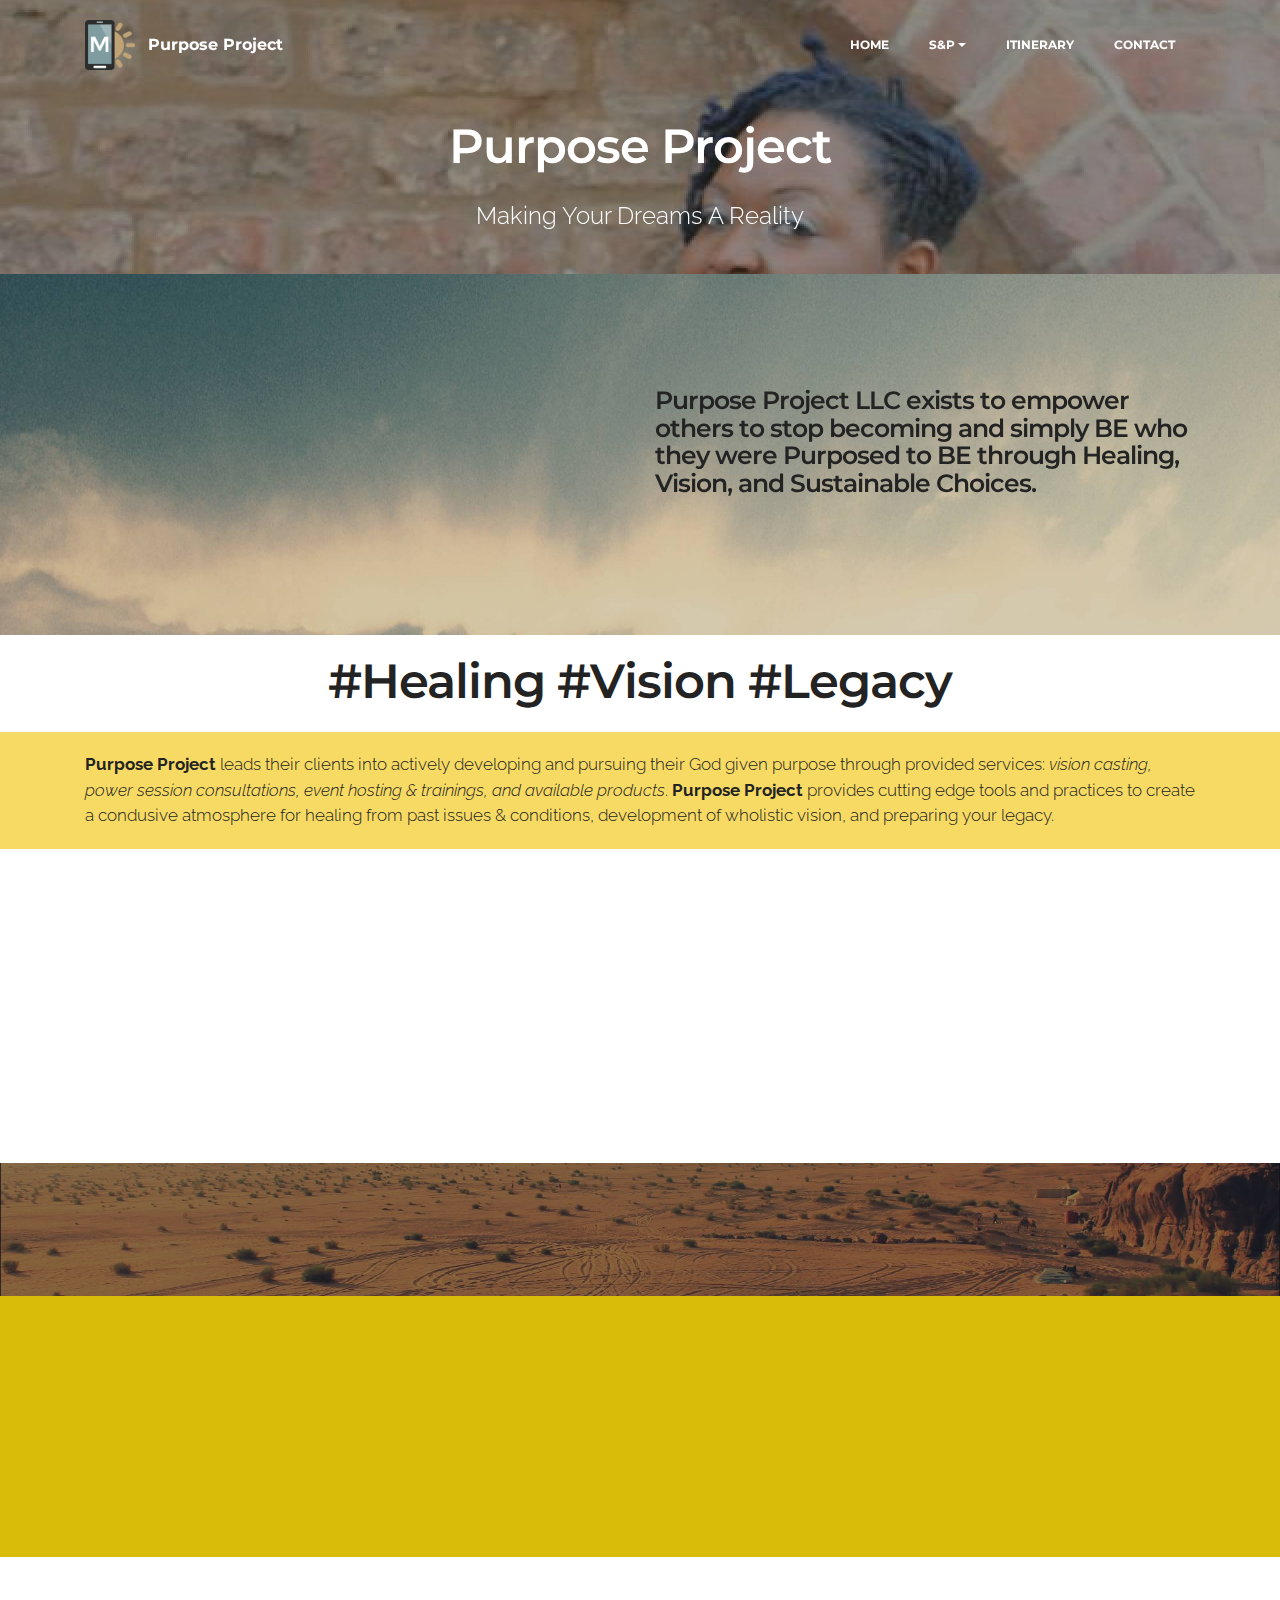
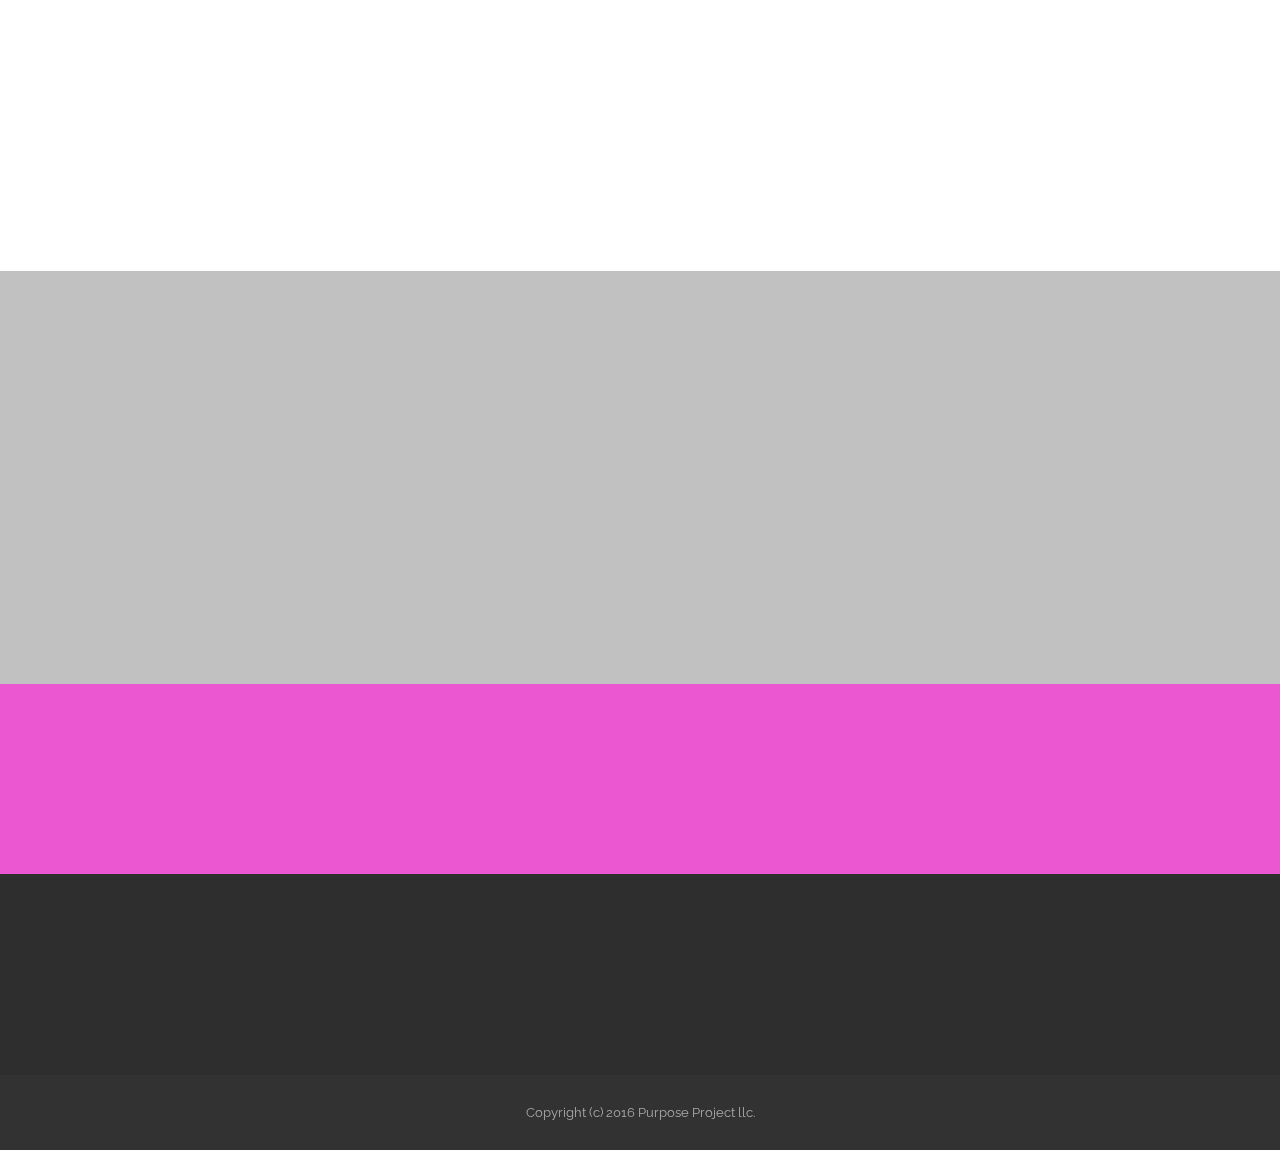
==== commit ac8b8c95: "create github pages" ====
--- a/index.html
+++ b/index.html
@@ -35,7 +35,7 @@
 
                     <div class="navbar-brand">
                         <a href="https://mobirise.com" class="navbar-logo"><img src="assets/images/logo.png" alt="Mobirise"></a>
-                        <a class="navbar-caption" href="https://mobirise.com">Purpose Project</a>
+                        <a class="navbar-caption" href="index.html">Purpose Project</a>
                     </div>
 
                 </div>
@@ -45,7 +45,7 @@
                         <div class="hamburger-icon"></div>
                     </button>
 
-                    <ul class="nav-dropdown collapse pull-xs-right nav navbar-nav navbar-toggleable-sm" id="exCollapsingNavbar"><li class="nav-item dropdown"><a class="nav-link link" href="https://mobirise.com/">HOME</a></li><li class="nav-item dropdown open"><a class="nav-link link dropdown-toggle" data-toggle="dropdown-submenu" href="https://mobirise.com/" aria-expanded="true">S&amp;P</a><div class="dropdown-menu"><a class="dropdown-item" href="http://forums.mobirise.com/">MAKING TODAY COUNT</a><a class="dropdown-item" href="https://mobirise.com/">VISION CASTING</a><a class="dropdown-item" href="https://mobirise.com/">EMPOWERMENT VIDEOS</a></div></li><li class="nav-item"><a class="nav-link link" href="https://mobirise.com/">ITINERARY</a></li><li class="nav-item"><a class="nav-link link" href="index.html#social-buttons4-j" aria-expanded="false">CONTACT</a></li></ul>
+                    <ul class="nav-dropdown collapse pull-xs-right nav navbar-nav navbar-toggleable-sm" id="exCollapsingNavbar"><li class="nav-item dropdown"><a class="nav-link link" href="index.html">HOME</a></li><li class="nav-item dropdown open"><a class="nav-link link dropdown-toggle" data-toggle="dropdown-submenu" href="#" aria-expanded="true">S&amp;P</a><div class="dropdown-menu"><a class="dropdown-item" href="index.html#msg-box5-6">MAKING TODAY COUNT</a><a class="dropdown-item" href="Vision Casting.html">VISION CASTING</a><a class="dropdown-item" href="Empowerment Videos.html">EMPOWERMENT VIDEOS</a></div></li><li class="nav-item"><a class="nav-link link" href="index.html#msg-box8-e">ITINERARY</a></li><li class="nav-item"><a class="nav-link link" href="index.html#social-buttons4-j" aria-expanded="false">CONTACT</a></li></ul>
                     <button hidden="" class="navbar-toggler navbar-close" type="button" data-toggle="collapse" data-target="#exCollapsingNavbar">
                         <div class="close-icon"></div>
                     </button>
@@ -58,7 +58,7 @@
 
 </section>
 
-<section class="engine"><a rel="external" href="https://mobirise.com">mobirise.com</a></section><section class="mbr-section article mbr-parallax-background mbr-after-navbar" id="msg-box8-2" style="background-image: url(assets/images/desert.jpg); padding-top: 120px; padding-bottom: 40px;">
+<section class="engine"><a rel="external" href="https://mobirise.com">Mobirise Web Page Creator</a></section><section class="mbr-section article mbr-parallax-background mbr-after-navbar" id="msg-box8-2" style="background-image: url(assets/images/17505881-10104878221876172-1518066193-n-2000x1781.jpg); padding-top: 120px; padding-bottom: 40px;">
 
     <div class="mbr-overlay" style="opacity: 0.5; background-color: rgb(34, 34, 34);">
     </div>
--- a/assets/mobirise/css/mbr-additional.css
+++ b/assets/mobirise/css/mbr-additional.css
@@ -683,6 +683,9 @@
 #msg-box8-q p {
   color: #fff;
 }
+#msg-box8-q .mbr-section-title {
+  font-size: 48px;
+}
 #contacts1-o P {
   font-size: 12px;
   font-family: 'Oxygen', sans-serif;
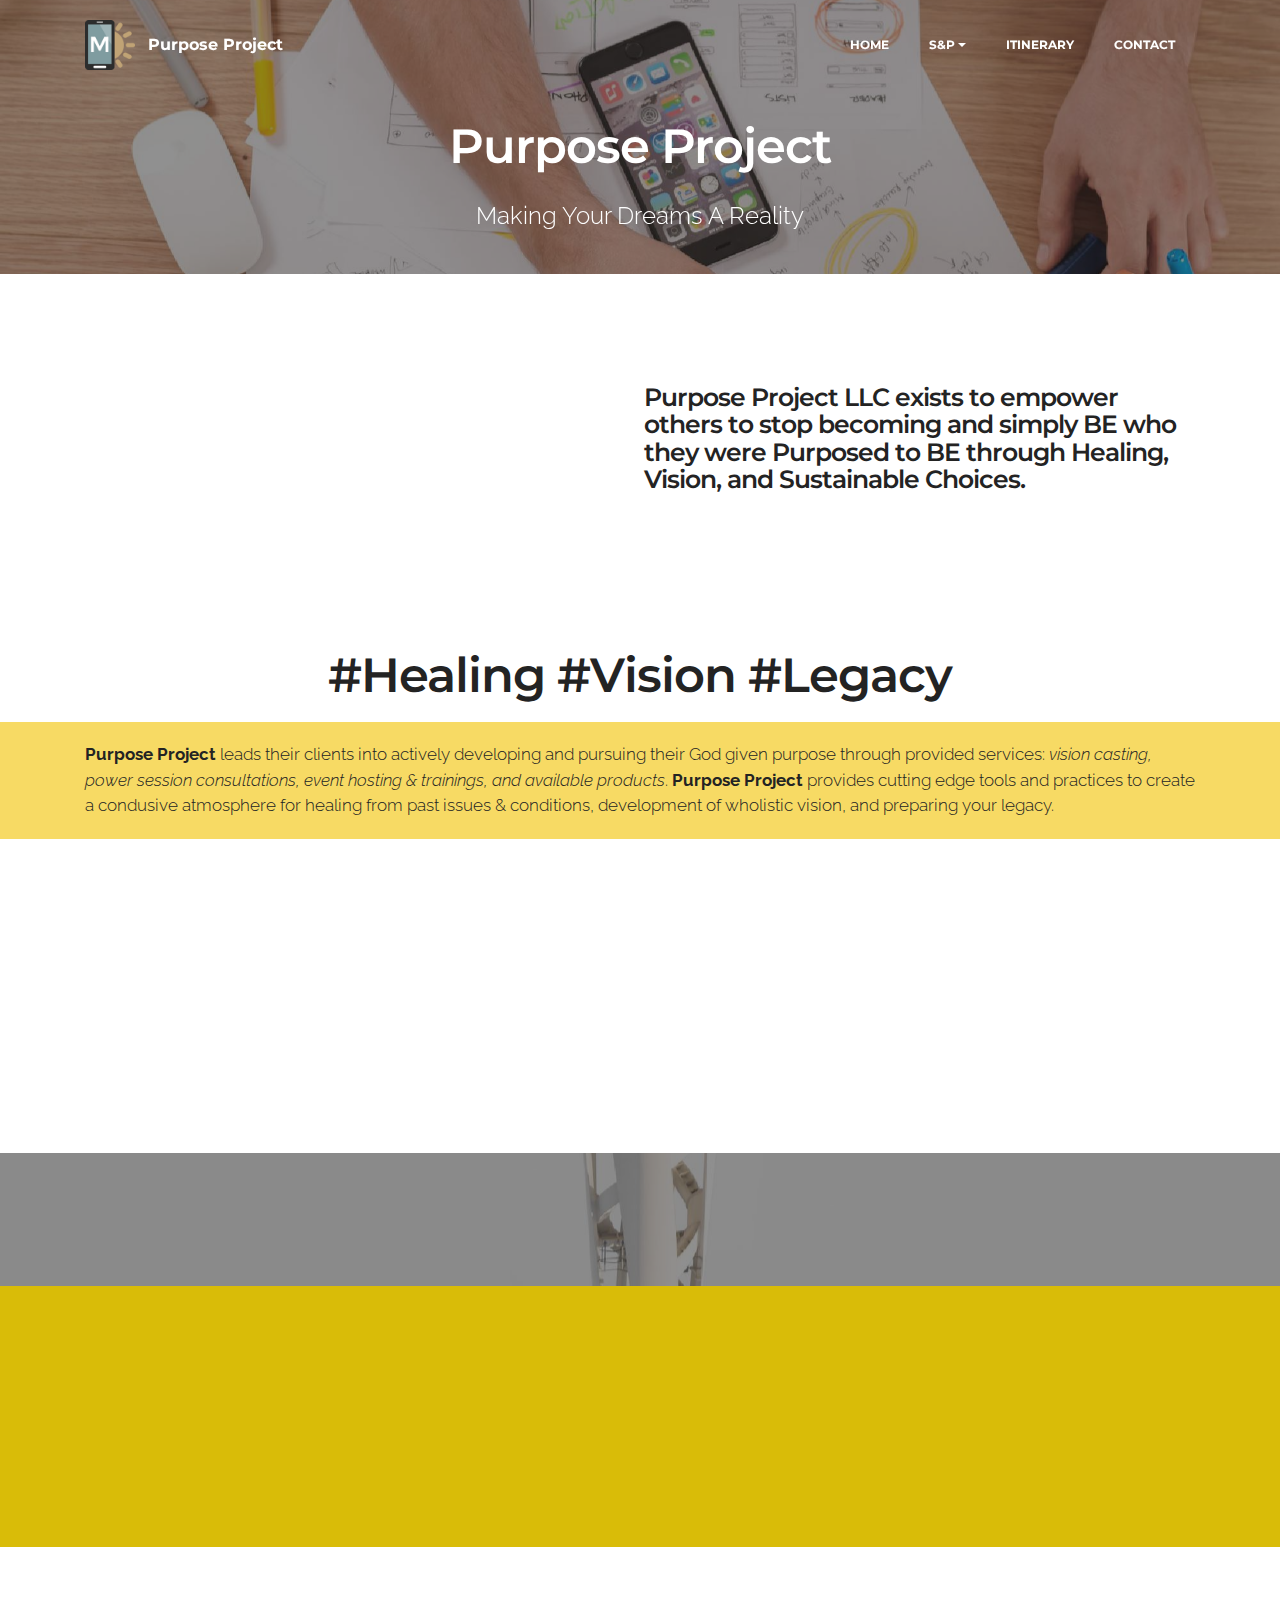
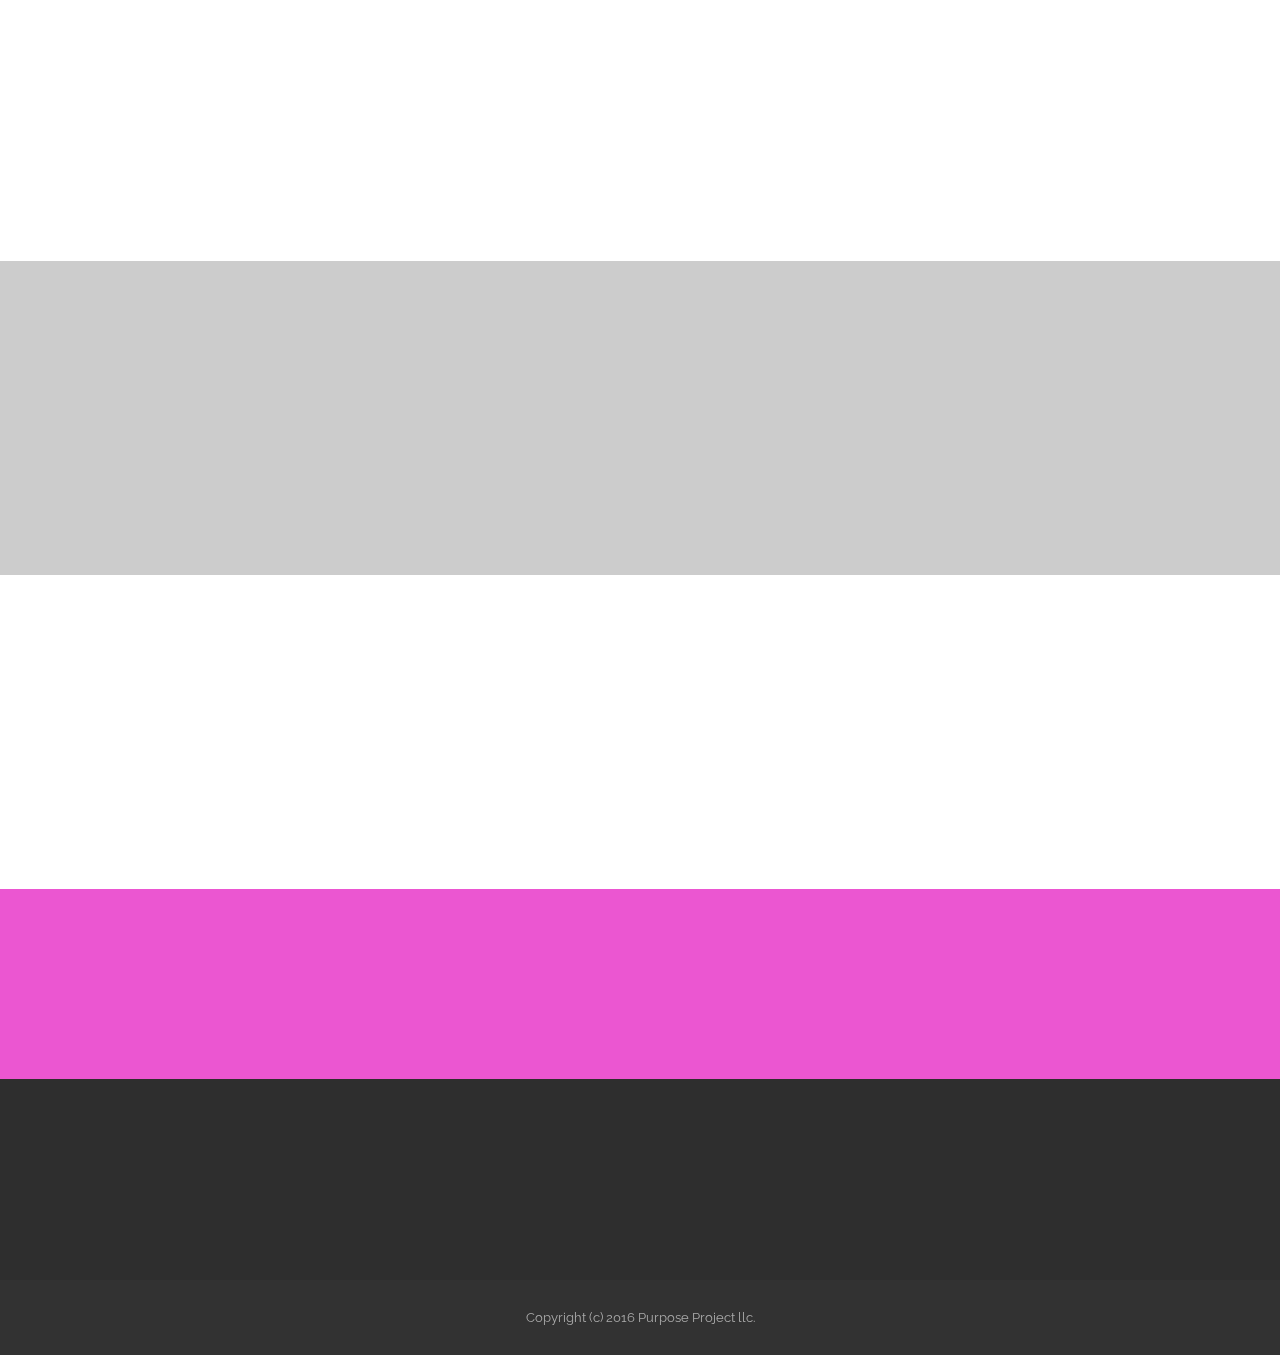
==== commit 770dc60f: "create github pages" ====
--- a/index.html
+++ b/index.html
@@ -45,7 +45,7 @@
                         <div class="hamburger-icon"></div>
                     </button>
 
-                    <ul class="nav-dropdown collapse pull-xs-right nav navbar-nav navbar-toggleable-sm" id="exCollapsingNavbar"><li class="nav-item dropdown"><a class="nav-link link" href="index.html">HOME</a></li><li class="nav-item dropdown open"><a class="nav-link link dropdown-toggle" data-toggle="dropdown-submenu" href="#" aria-expanded="true">S&amp;P</a><div class="dropdown-menu"><a class="dropdown-item" href="index.html#msg-box5-6">MAKING TODAY COUNT</a><a class="dropdown-item" href="Vision Casting.html">VISION CASTING</a><a class="dropdown-item" href="Empowerment Videos.html">EMPOWERMENT VIDEOS</a></div></li><li class="nav-item"><a class="nav-link link" href="index.html#msg-box8-e">ITINERARY</a></li><li class="nav-item"><a class="nav-link link" href="index.html#social-buttons4-j" aria-expanded="false">CONTACT</a></li></ul>
+                    <ul class="nav-dropdown collapse pull-xs-right nav navbar-nav navbar-toggleable-sm" id="exCollapsingNavbar"><li class="nav-item dropdown"><a class="nav-link link" href="index.html">HOME</a></li><li class="nav-item dropdown"><a class="nav-link link dropdown-toggle" data-toggle="dropdown-submenu" href="#" aria-expanded="false">S&amp;P</a><div class="dropdown-menu"><a class="dropdown-item" href="index.html#content1-l">MAKING TODAY COUNT</a><a class="dropdown-item" href="Vision Casting.html">VISION CASTING</a><a class="dropdown-item" href="Empowerment Videos.html">EMPOWERMENT VIDEOS</a><a class="dropdown-item" href="index.html#msg-box5-u">BOOKING</a></div></li><li class="nav-item"><a class="nav-link link" href="index.html#msg-box8-e">ITINERARY</a></li><li class="nav-item"><a class="nav-link link" href="index.html#social-buttons4-j" aria-expanded="false">CONTACT</a></li></ul>
                     <button hidden="" class="navbar-toggler navbar-close" type="button" data-toggle="collapse" data-target="#exCollapsingNavbar">
                         <div class="close-icon"></div>
                     </button>
@@ -58,7 +58,7 @@
 
 </section>
 
-<section class="engine"><a rel="external" href="https://mobirise.com">Mobirise Web Page Creator</a></section><section class="mbr-section article mbr-parallax-background mbr-after-navbar" id="msg-box8-2" style="background-image: url(assets/images/17505881-10104878221876172-1518066193-n-2000x1781.jpg); padding-top: 120px; padding-bottom: 40px;">
+<section class="engine"><a rel="external" href="https://mobirise.com">Mobirise</a></section><section class="mbr-section article mbr-parallax-background mbr-after-navbar" id="msg-box8-2" style="background-image: url(assets/images/mbr-2000x1328.jpg); padding-top: 120px; padding-bottom: 40px;">
 
     <div class="mbr-overlay" style="opacity: 0.5; background-color: rgb(34, 34, 34);">
     </div>
@@ -74,14 +74,14 @@
 
 </section>
 
-<section class="mbr-section mbr-parallax-background" id="msg-box4-1" style="background-image: url(assets/images/jumbotron.jpg); padding-top: 40px; padding-bottom: 40px;">
-
-    
-    <div class="container">
-        <div class="row">
-            <div class="mbr-table-md-up">
-
-              <div class="mbr-table-cell mbr-right-padding-md-up mbr-valign-top col-md-7 image-size" style="width: 50%;">
+<section class="mbr-section" id="msg-box4-1" style="background-color: rgb(255, 255, 255); padding-top: 40px; padding-bottom: 40px;">
+
+    
+    <div class="container">
+        <div class="row">
+            <div class="mbr-table-md-up">
+
+              <div class="mbr-table-cell mbr-right-padding-md-up mbr-valign-top col-md-7 image-size" style="width: 49%;">
                   <div class="mbr-figure"><iframe class="mbr-embedded-video" src="https://www.youtube.com/embed/Nxga90xrvtE?rel=0&amp;amp;showinfo=0&amp;autoplay=1&amp;loop=1&amp;playlist=Nxga90xrvtE" width="1280" height="720" frameborder="0" allowfullscreen></iframe></div>
               </div>
 
@@ -109,7 +109,7 @@
         <div class="row">
             <div class="col-xs-12">
                 <h3 class="mbr-section-title display-2">#Healing #Vision #Legacy</h3>
-                <small class="mbr-section-subtitle"></small>
+                
             </div>
         </div>
     </div>
@@ -138,11 +138,11 @@
                   <h3 class="mbr-section-title display-2">Making &nbsp;Today Count</h3>
                   <div class="lead">
 
-                    <p>New book by author &amp; speaker, Ebby Johnson. <strong>Making Today Count </strong>provides dail y inspirations&nbsp;to provoke&nbsp;thought, healing, and purposeful living. Purchase your copy at&nbsp;the link below.</p>
-
-                  </div>
-
-                  <div><a class="btn btn-primary" href="https://mobirise.com">Purchase</a></div>
+                    <p>New book by author &amp; speaker, Ebby Johnson. <strong>Making Today Count </strong>provides dail y inspirations&nbsp;to provoke&nbsp;thought, healing, and purposeful living. <br>Purchase your copy at&nbsp;the link below.</p>
+
+                  </div>
+
+                  <div><a class="btn btn-danger" href="https://mobirise.com">Purchase</a></div>
               </div>
 
 
@@ -159,7 +159,7 @@
 
 </section>
 
-<section class="mbr-section article mbr-parallax-background" id="msg-box8-e" style="background-image: url(assets/images/desert.jpg); padding-top: 40px; padding-bottom: 40px;">
+<section class="mbr-section article mbr-parallax-background" id="msg-box8-e" style="background-image: url(assets/images/mbr-3-2000x1333.jpg); padding-top: 40px; padding-bottom: 40px;">
 
     <div class="mbr-overlay" style="opacity: 0.5; background-color: rgb(34, 34, 34);">
     </div>
@@ -243,7 +243,41 @@
 
 </section>
 
-<section class="mbr-section" id="msg-box5-h" style="background-color: rgb(193, 193, 193); padding-top: 40px; padding-bottom: 40px;">
+<section class="mbr-section" id="msg-box5-h" style="background-color: rgb(204, 204, 204); padding-top: 40px; padding-bottom: 40px;">
+
+    
+    <div class="container">
+        <div class="row">
+            <div class="mbr-table-md-up">
+
+              <div class="mbr-table-cell mbr-right-padding-md-up mbr-valign-top col-md-7 image-size" style="width: 37%;">
+                  <div class="mbr-figure"><img src="assets/images/desktop.jpg"></div>
+              </div>
+
+              
+
+
+              <div class="mbr-table-cell col-md-5 text-xs-center text-md-left content-size">
+                  <h3 class="mbr-section-title display-2">Press Pause</h3>
+                  <div class="lead">
+
+                    <p>Providing Leaders a Space to Re -Center, and stop Winning in the Kingdom, but Failing at Life.</p>
+
+                  </div>
+
+                  
+              </div>
+
+
+              
+
+            </div>
+        </div>
+    </div>
+
+</section>
+
+<section class="mbr-section" id="msg-box5-u" style="background-color: rgb(255, 255, 255); padding-top: 40px; padding-bottom: 40px;">
 
     
     <div class="container">
@@ -253,21 +287,21 @@
               
 
               <div class="mbr-table-cell col-md-5 text-xs-center text-md-right content-size">
-                  <h3 class="mbr-section-title display-2">Press Pause</h3>
-                  <div class="lead">
-
-                    <p>Providing Leaders a Space to Re -Center, and stop Winning in the Kingdom, but Failing at Life.</p>
-
-                  </div>
-
-                  
-              </div>
-
-
-              
-
-
-              <div class="mbr-table-cell mbr-left-padding-md-up mbr-valign-top col-md-7 image-size" style="width: 50%;">
+                  <h3 class="mbr-section-title display-2">Book Ebby J for Speaking Engagements</h3>
+                  <div class="lead">
+
+                    <p>Solid color intro with an image on the right side. Also this block has no paddings.</p>
+
+                  </div>
+
+                  <div><a class="btn btn-info" href="https://mobirise.com">Booking</a></div>
+              </div>
+
+
+              
+
+
+              <div class="mbr-table-cell mbr-left-padding-md-up mbr-valign-top col-md-7 image-size" style="width: 37%;">
                   <div class="mbr-figure"><img src="assets/images/desktop.jpg"></div>
               </div>
 
--- a/assets/mobirise/css/mbr-additional.css
+++ b/assets/mobirise/css/mbr-additional.css
@@ -2,6 +2,7 @@
 @import url(https://fonts.googleapis.com/css?family=Montserrat:400,700);
 @import url(https://fonts.googleapis.com/css?family=Lora:400,700);
 @import url(https://fonts.googleapis.com/css?family=Raleway:400,300,700);
+@import url(https://fonts.googleapis.com/css?family=Open+Sans:400,300,700);
 
 
 
@@ -494,6 +495,10 @@
 }
 #msg-box5-6 H3 {
   font-size: 32px;
+  text-align: center;
+}
+#msg-box5-6 P {
+  text-align: left;
 }
 #msg-box8-e .mbr-section-title,
 #msg-box8-e p {
@@ -516,6 +521,12 @@
 #msg-box5-h H3 {
   text-align: left;
 }
+#msg-box5-u H3 {
+  font-size: 32px;
+}
+#msg-box5-u .btn {
+  font-size: 14px;
+}
 #social-buttons4-j .mbr-section-title,
 #social-buttons4-j .btn-social {
   color: #fff;
@@ -529,24 +540,30 @@
 }
 
 
-#header3-i .mbr-section-title,
-#header3-i .mbr-section-subtitle {
-  text-align: center;
+
+#msg-box8-v .mbr-section-title,
+#msg-box8-v p {
+  color: #fff;
 }
 #pricing-table1-d .mbr-section__container .mbr-section-title {
   color: #fff;
 }
 #pricing-table1-d .mbr-section__container .mbr-section-subtitle {
-  color: #a0a0a0;
+  color: #ffffff;
+  font-size: 20px;
+  font-family: 'Open Sans', sans-serif;
 }
 #pricing-table1-d .mbr-price-figure {
   font-size: 48px;
 }
 #pricing-table1-d .mbr-plan-title {
-  font-size: 20px;
+  font-size: 30px;
 }
 #pricing-table1-d .mbr-plan-subtitle {
   font-size: 13px;
+}
+#pricing-table1-d UL {
+  font-size: 15px;
 }
 #menu-a .hide-buttons .nav-btn {
   display: none !important;
